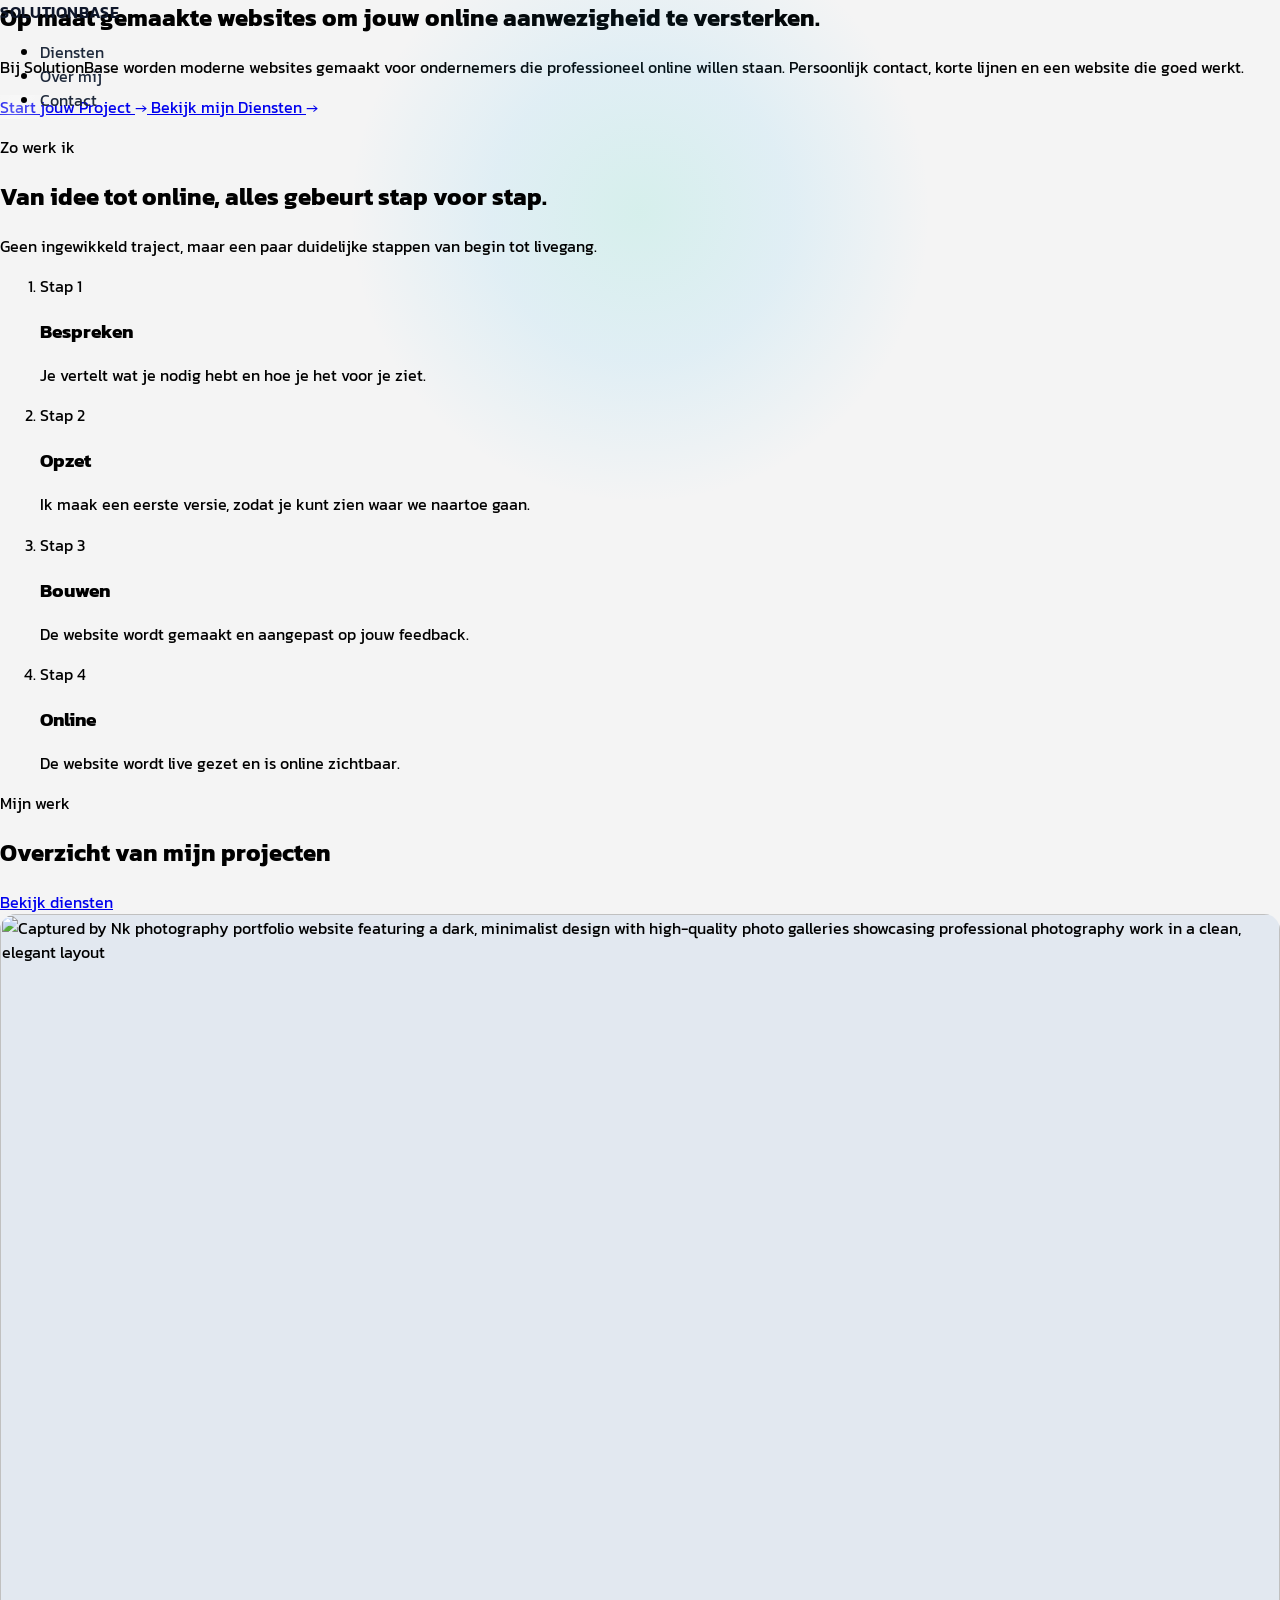
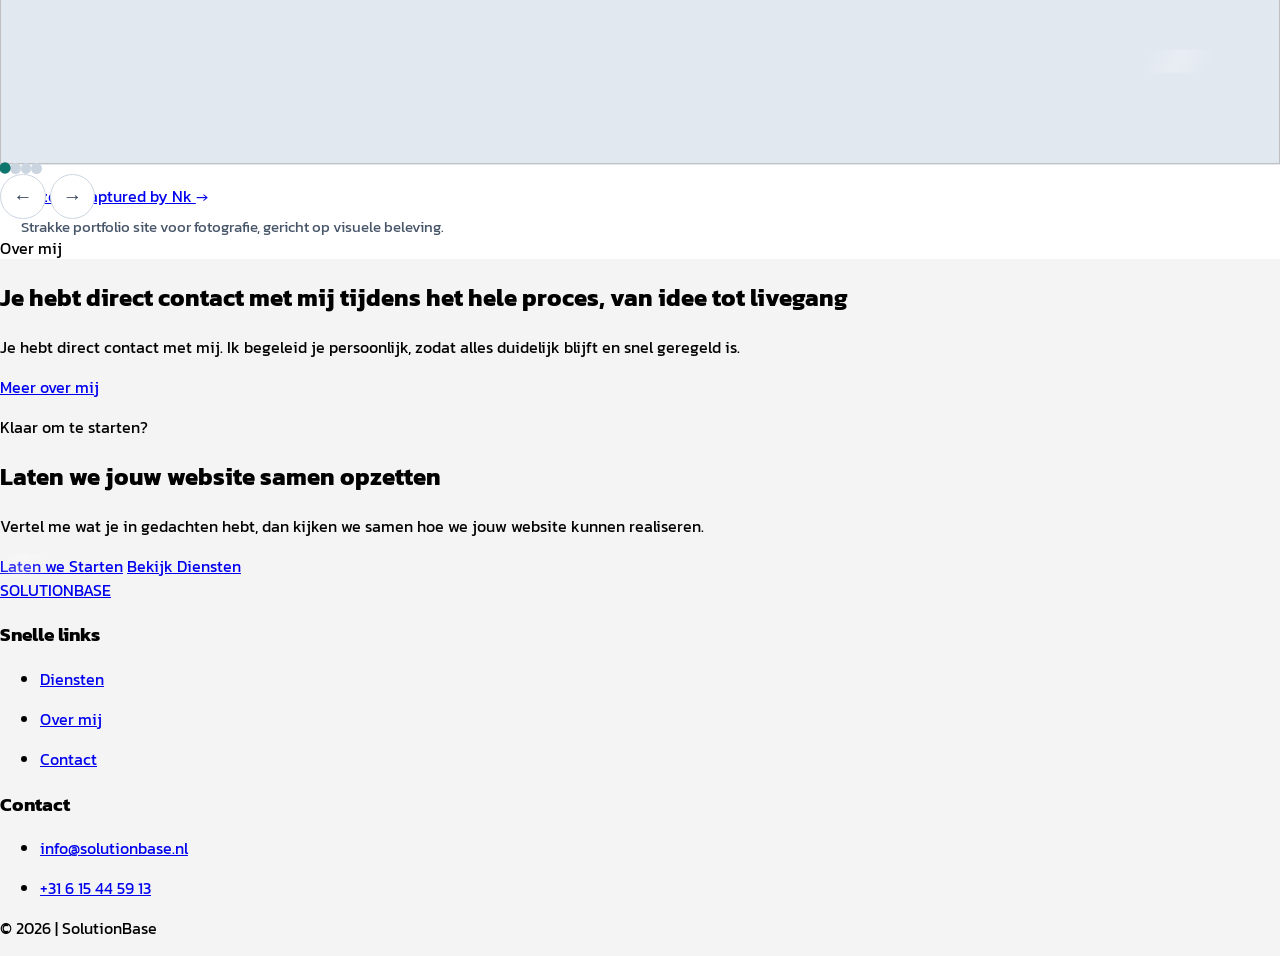
==== index.html @ 9d943979 "first commit" ====
<head>
    <meta charset="UTF-8" />
    <meta name="viewport" content="width=device-width, initial-scale=1.0" />
    <style>html,body{background:#f4f4f4;}</style>
    <title>Website op maat laten maken | SolutionBase</title>
    <meta name="description" content="Laat een professionele website op maat maken door SolutionBase. Snelle, moderne websites voor bedrijven die online willen groeien."/>
    <link rel="icon" type="image/x-icon" href="../assets/icons/favicon.ico?v=2" />
    <link rel="shortcut icon" href="../assets/icons/favicon.ico?v=2" />
    <link rel="stylesheet" href="/styles/style.css" />
    <script src="/scripts/script.js" defer></script>
    <script src="https://cdn.jsdelivr.net/npm/@tailwindcss/browser@4"></script>
    <link rel="preconnect" href="https://fonts.googleapis.com">
    <link rel="preconnect" href="https://fonts.gstatic.com" crossorigin>
    <link href="https://fonts.googleapis.com/css2?family=Kanit:ital,wght@0,100;0,200;0,300;0,400;0,500;0,600;0,700;0,800;0,900;1,100;1,200;1,300;1,400;1,500;1,600;1,700;1,800;1,900&display=swap" rel="stylesheet">
</head>
<body>
    <header>
        <nav class="navbar flex items-center justify-between p-6">
            <div class="flex justify-between items-center w-full">
                <a href="index.html" class="logo font-['Kanit'] text-4xl">SOLUTIONBASE</a>
                <button id="hamburger-menu" class="hamburger-menu" aria-label="Open menu" aria-expanded="false" aria-controls="nav-menu">
                    <span></span>
                    <span></span>
                    <span></span>
                </button>
                <ul id="nav-menu" class="nav-links flex space-x-8">
                    <li><a href="diensten.html">Diensten</a></li>
                    <li><a href="over-mij.html">Over mij</a></li>
                    <li><a href="contact.html">Contact</a></li>
                </ul>
            </div>
        </nav>
    </header>

    <main class="bg-slate-100 text-slate-800">
        <section data-header-theme="dark" data-hero-glow class="relative overflow-hidden rounded-b-[2.5rem] bg-slate-950 text-slate-100 md:rounded-b-[6rem]">
            <div class="absolute inset-0 bg-[radial-gradient(circle_at_15%_20%,_rgba(45,212,191,0.20),_transparent_40%),radial-gradient(circle_at_85%_12%,_rgba(59,130,246,0.22),_transparent_36%)]"></div>
            <div class="relative mx-auto w-full max-w-6xl px-6 pb-24 pt-24 md:pb-32 md:pt-32">
                <h1 class="mt-20 max-w-4xl text-4xl font-extrabold leading-tight text-white md:text-6xl">
                    Op maat gemaakte websites om jouw online aanwezigheid te versterken.
                </h1>
                <p class="mt-8 max-w-3xl text-base leading-7 text-slate-300 md:text-lg">
                    Bij SolutionBase worden moderne websites gemaakt voor ondernemers die professioneel online willen staan. Persoonlijk contact, korte lijnen en een website die goed werkt.
                </p>
                <div class="mt-8 flex flex-wrap gap-3" data-stagger>
                    <a href="contact.html" class="btn-arrow inline-flex items-center gap-2 rounded-full bg-teal-400 px-6 py-3 text-sm font-semibold text-slate-950 transition hover:bg-teal-300">
                        Start jouw Project <span class="btn-arr" aria-hidden="true">→</span>
                    </a>
                    <a href="diensten.html" class="btn-arrow inline-flex items-center gap-2 rounded-full border border-slate-600 px-6 py-3 text-sm font-semibold text-slate-100 transition hover:border-slate-300 hover:text-white">
                        Bekijk mijn Diensten <span class="btn-arr" aria-hidden="true">→</span>
                    </a>
                </div>
            </div>
        </section>

        <section data-header-theme="light" class="bg-[linear-gradient(180deg,_#f8fafc_0%,_#f1f5f9_100%)] px-4 py-14 md:px-6 md:py-18">
            <div class="reveal-block mx-auto grid w-full max-w-7xl gap-8 rounded-[2.2rem] border border-slate-200/90 bg-white/70 p-7 shadow-[0_16px_42px_rgba(15,23,42,0.08)] md:grid-cols-[0.95fr_1.05fr] md:items-center md:p-10">
                <div>
                    <p class="text-sm font-semibold uppercase tracking-[0.15em] text-sky-700">Zo werk ik</p>
                    <h2 class="mt-3 text-3xl font-extrabold text-slate-900 md:text-5xl">Van idee tot online, alles gebeurt stap voor stap.</h2>
                    <p class="mt-4 max-w-xl text-slate-600">Geen ingewikkeld traject, maar een paar duidelijke stappen van begin tot livegang.</p>
                </div>
                <ol class="grid gap-4 sm:grid-cols-2 cursor-default" data-stagger>
                    <li class="step-card rounded-2xl border border-slate-200 bg-white p-5 shadow-sm"><p class="text-xs font-semibold uppercase tracking-[0.12em] text-slate-500">Stap 1</p><h3 class="mt-2 text-lg font-bold text-slate-900">Bespreken</h3><p class="mt-2 text-sm text-slate-600">Je vertelt wat je nodig hebt en hoe je het voor je ziet.</p></li>
                    <li class="step-card rounded-2xl border border-slate-200 bg-white p-5 shadow-sm"><p class="text-xs font-semibold uppercase tracking-[0.12em] text-slate-500">Stap 2</p><h3 class="mt-2 text-lg font-bold text-slate-900">Opzet</h3><p class="mt-2 text-sm text-slate-600">Ik maak een eerste versie, zodat je kunt zien waar we naartoe gaan.</p></li>
                    <li class="step-card rounded-2xl border border-slate-200 bg-white p-5 shadow-sm"><p class="text-xs font-semibold uppercase tracking-[0.12em] text-slate-500">Stap 3</p><h3 class="mt-2 text-lg font-bold text-slate-900">Bouwen</h3><p class="mt-2 text-sm text-slate-600">De website wordt gemaakt en aangepast op jouw feedback.</p></li>
                    <li class="step-card rounded-2xl border border-slate-200 bg-white p-5 shadow-sm"><p class="text-xs font-semibold uppercase tracking-[0.12em] text-slate-500">Stap 4</p><h3 class="mt-2 text-lg font-bold text-slate-900">Online</h3><p class="mt-2 text-sm text-slate-600">De website wordt live gezet en is online zichtbaar.</p></li>
                </ol>
            </div>
        </section>

        <section data-header-theme="light" class="px-4 py-14 md:px-6 md:py-18">
            <div class="reveal-block mx-auto w-full max-w-7xl rounded-[2.2rem] border border-slate-200/90 bg-white/80 p-7 shadow-[0_16px_42px_rgba(15,23,42,0.08)] md:p-10">
                <div class="flex flex-wrap items-end justify-between gap-4">
                    <div>
                        <p class="text-sm font-semibold uppercase tracking-[0.15em] text-teal-700">Mijn werk</p>
                        <h2 class="mt-3 text-3xl font-extrabold text-slate-900 md:text-5xl">Overzicht van mijn projecten</h2>
                    </div>
                    <a href="diensten.html" class="inline-flex items-center rounded-full border border-slate-300 bg-white px-5 py-2.5 text-sm font-semibold text-slate-700 transition hover:border-slate-500 hover:text-slate-900">Bekijk diensten</a>
                </div>

                <div class="portfolio-slider mt-8" data-slider>
                    <div class="portfolio-window overflow-hidden rounded-[2rem] border border-slate-200 bg-white shadow-[0_16px_45px_rgba(15,23,42,0.10)]">
                        <div class="portfolio-track" data-slider-track>
                            <article class="portfolio-slide">
                                <img src="/assets/images/project1.png" alt="Captured by Nk photography portfolio website featuring a dark, minimalist design with high-quality photo galleries showcasing professional photography work in a clean, elegant layout" class="portfolio-image" />
                                <div class="portfolio-caption">
                                    <a href="https://capturedbynk.com" target="_blank" rel="noopener noreferrer" class="btn-arrow inline-flex items-center gap-2 rounded-full bg-slate-900 px-4 py-2 text-sm font-semibold text-white transition hover:bg-[#282828]">Bezoek Captured by Nk <span class="btn-arr" aria-hidden="true">→</span></a>
                                    <p class="pt-2 pl-1">Strakke portfolio site voor fotografie, gericht op visuele beleving.</p>
                                </div>
                            </article>
                            <article class="portfolio-slide">
                                <img src="/assets/images/project2.png" alt="Food and Joy freelance chef portfolio website displaying a warm, inviting culinary design with elegant typography and high-quality food photography showcasing professional cooking services in a modern, sophisticated layout" class="portfolio-image" />
                                <div class="portfolio-caption">
                                    <a href="https://jerryvandergraaf.nl" target="_blank" rel="noopener noreferrer" class="btn-arrow inline-flex items-center gap-2 rounded-full bg-slate-900 px-4 py-2 text-sm font-semibold text-white transition hover:bg-[#282828]">Bezoek Food and Joy <span class="btn-arr" aria-hidden="true">→</span></a>
                                    <p class="pt-2 pl-1">Moderne portfolio website voor freelance kok Jerry, gericht op culinaire beleving.</p>
                                </div>
                            </article>
                            <article class="portfolio-slide">
                                <img src="/assets/images/project3.png" alt="Mason barbershop portfolio website featuring a warm, inviting design with elegant typography and high-quality imagery showcasing professional barbering services in a modern, sophisticated layout" class="portfolio-image" />
                                <div class="portfolio-caption">
                                    <a href="https://masonsbarbershop.nl" target="_blank" rel="noopener noreferrer" class="btn-arrow inline-flex items-center gap-2 rounded-full bg-slate-900 px-4 py-2 text-sm font-semibold text-white transition hover:bg-[#282828]">Bezoek Mason's Barbershop <span class="btn-arr" aria-hidden="true">→</span></a>
                                    <p class="pt-2 pl-1">Moderne portfolio website voor Mason's Barbershop, gericht op professionele kappersdiensten.</p>
                                </div>
                            </article>
                            <article class="portfolio-slide">
                                <div class="portfolio-image-placeholder">Voeg screenshot 4 toe</div>
                                <div class="portfolio-caption">
                                    <h3>Project titel 4</h3>
                                    <p>Vervang deze afbeelding en tekst met jouw echte case.</p>
                                </div>
                            </article>
                        </div>
                    </div>

                    <div class="mt-5 flex items-center justify-between gap-4" data-stagger>
                        <div class="flex gap-2" data-slider-dots></div>
                        <div class="flex gap-2">
                            <button type="button" class="slider-btn slider-btn-arrow" data-slider-prev aria-label="Vorige slide">&#8592;</button>
                            <button type="button" class="slider-btn slider-btn-arrow" data-slider-next aria-label="Volgende slide">&#8594;</button>
                        </div>
                    </div>
                </div>
            </div>
        </section>

        <section data-header-theme="light" class="px-4 pb-8 md:px-6 md:pb-10">
            <div class="reveal-block mx-auto w-full max-w-7xl rounded-[2.2rem] border border-amber-200/80 bg-[linear-gradient(135deg,_#fff7ed_0%,_#ffffff_65%,_#eef2ff_100%)] p-7 shadow-[0_16px_42px_rgba(15,23,42,0.08)] md:p-10">
                <div class="flex flex-wrap items-center justify-between gap-6">
                    <div class="max-w-3xl">
                        <p class="text-sm font-semibold uppercase tracking-[0.15em] text-amber-700">Over mij</p>
                        <h2 class="mt-3 text-3xl font-extrabold text-slate-900 md:text-4xl">Je hebt direct contact met mij tijdens het hele proces, van idee tot livegang</h2>
                        <p class="mt-4 text-slate-600">Je hebt direct contact met mij. Ik begeleid je persoonlijk, zodat alles duidelijk blijft en snel geregeld is.</p>
                    </div>
                    <a href="over-mij.html" class="cta-pill cta-dark inline-flex items-center rounded-full bg-slate-900 px-6 py-3 text-sm font-semibold text-white transition">Meer over mij</a>
                </div>
            </div>
        </section>

        <section data-header-theme="dark" class="px-4 py-14 md:px-6 md:py-18">
            <div class="reveal-block mx-auto w-full max-w-7xl rounded-[2.3rem] border border-slate-700/70 bg-gradient-to-r from-slate-900 via-slate-800 to-teal-900 p-8 shadow-[0_22px_52px_rgba(15,23,42,0.35)] md:p-12" data-sections-glow>
                <div class="grid gap-8 md:grid-cols-[1.35fr_0.65fr] md:items-center">
                    <div>
                        <p class="text-sm font-semibold uppercase tracking-[0.14em] text-teal-200">Klaar om te starten?</p>
                        <h2 class="mt-3 text-3xl font-extrabold text-white md:text-5xl">Laten we jouw website samen opzetten</h2>
                        <p class="mt-4 max-w-2xl text-slate-200">Vertel me wat je in gedachten hebt, dan kijken we samen hoe we jouw website kunnen realiseren.</p>
                    </div>
                    <div class="flex flex-wrap gap-3 md:justify-end">
                        <a href="contact.html" class="cta-pill cta-teal inline-flex items-center rounded-full bg-teal-300 px-6 py-3 text-sm font-semibold text-slate-900 transition">Laten we Starten</a>
                        <a href="diensten.html" class="cta-pill cta-outline-light inline-flex items-center rounded-full border border-slate-300/70 px-6 py-3 text-sm font-semibold text-white transition">Bekijk Diensten</a>
                    </div>
                </div>
            </div>
        </section>
    </main>

    <footer data-header-theme="light" class="relative mt-4 rounded-t-[2.5rem] bg-[linear-gradient(180deg,_#e2e8f0_0%,_#cbd5e1_100%)] text-slate-700 md:rounded-t-[3.5rem]">
        <div class="mx-auto grid w-full max-w-6xl gap-10 px-6 py-12 md:grid-cols-3">
            <div>
                <a href="index.html" class="font-['Kanit'] text-2xl font-semibold tracking-wide text-slate-900">SOLUTIONBASE</a>
            </div>

            <div>
                <h3 class="text-sm font-semibold uppercase tracking-[0.14em] text-slate-500">Snelle links</h3>
                <ul class="mt-4 space-y-2 text-sm">
                    <li><a href="diensten.html" class="inline-block"><p class="transition hover:text-teal-700">Diensten</p></a></li>
                    <li><a href="over-mij.html" class="inline-block"><p class="transition hover:text-teal-700">Over mij</p></a></li>
                    <li><a href="contact.html" class="inline-block"><p class="transition hover:text-teal-700">Contact</p></a></li>
                </ul>
            </div>

            <div>
                <h3 class="text-sm font-semibold uppercase tracking-[0.14em] text-slate-500">Contact</h3>
                <ul class="mt-4 space-y-2 text-sm text-slate-600">
                    <li><a href="mailto:info@solutionbase.nl" class="inline-block"><p class="transition hover:text-teal-700">info@solutionbase.nl</p></a></li>
                    <li><a href="tel:+31615445913" class="inline-block"><p class="transition hover:text-teal-700">+31 6 15 44 59 13</p></a></li>
                </ul>
            </div>
        </div>

        <div>
            <div class="text-xs text-center text-slate-500 mt-6 pb-8 opacity-50">
                <p>&copy; 2026 | SolutionBase</p>
            </div>
        </div>
    </footer>

</body>
</html>
---- styles/style.css ----
body {
	margin: 0;
	background-color: #f4f4f4;
	font-family: "Kanit", sans-serif;
}

header {
	--header-text: #f8fafc;
	--header-muted: #e2e8f0;
	--header-line: #f8fafc;
	--header-bg-scrolled: rgba(2, 6, 23, 0.62);
	width: 100%;
	position: fixed;
	top: 0;
	left: 0;
	z-index: 30;
	background: transparent;
	backdrop-filter: blur(0);
	transition: background-color 0.25s ease, backdrop-filter 0.25s ease;
}

header.scrolled {
	background: var(--header-bg-scrolled);
	backdrop-filter: blur(10px);
	border-bottom-color: rgba(148, 163, 184, 0.22);
}

header.theme-dark {
	--header-text: #f8fafc;
	--header-muted: #e2e8f0;
	--header-line: #f8fafc;
	--header-bg-scrolled: rgba(2, 6, 23, 0.62);
}

header.theme-light {
	--header-text: #0f172a;
	--header-muted: #1e293b;
	--header-line: #0f172a;
	--header-bg-scrolled: rgba(241, 245, 249, 0.82);
}

[data-hero-glow] {
	--hero-glow-x: 50%;
	--hero-glow-y: 28%;
	isolation: isolate;
}

[data-hero-glow]::after {
	content: "";
	position: absolute;
	inset: -10%;
	background: radial-gradient(440px circle at var(--hero-glow-x) var(--hero-glow-y), rgba(45, 212, 191, 0.20), rgba(56, 189, 248, 0.14) 34%, transparent 66%);
	opacity: 0.75;
	pointer-events: none;
	transition: opacity 0.28s ease;
	z-index: 0;
}

[data-sections-glow] {
	--sections-glow-x: 50%;
	--sections-glow-y: 50%;
	--sections-glow-opacity: 0;
	position: relative;
	isolation: isolate;
	overflow: hidden;
}

[data-sections-glow]::after {
	content: "";
	position: absolute;
	inset: 0;
	background: radial-gradient(320px circle at var(--sections-glow-x) var(--sections-glow-y), rgba(13, 148, 136, 0.20), rgba(34, 197, 94, 0.10) 50%, transparent 80%);
	opacity: var(--sections-glow-opacity);
	pointer-events: none;
	transition: opacity 0.28s ease;
	z-index: 0;
}

.navbar {
	margin: 0 auto;
	position: relative;
}

.logo {
	text-decoration: none;
	color: var(--header-text);
	font-weight: 600;
	letter-spacing: 0.04em;
	transition: color 0.25s ease;
}

.nav-links a {
	position: relative;
	text-decoration: none;
	color: var(--header-muted);
	transition: color 0.25s ease;
}

@media (min-width: 769px) and (hover: hover) and (pointer: fine) {
	.nav-links a::after {
		content: "";
		position: absolute;
		left: 0;
		bottom: -6px;
		width: 100%;
		height: 2px;
		background-color: currentColor;
		transform: scaleX(0);
		transform-origin: left;
		transition: transform 0.3s ease;
	}

	.nav-links a:hover::after,
	.nav-links a:focus-visible::after {
		transform: scaleX(1);
	}
}


.hamburger-menu {
	display: none;
	border: 0;
	background: transparent;
	padding: 0;
	cursor: pointer;
	gap: 0.35rem;
	flex-direction: column;
	align-items: center;
	justify-content: center;
}

.hamburger-menu span {
	width: 24px;
	height: 2px;
	background: var(--header-line);
	transition: transform 0.2s ease, opacity 0.2s ease;
}

.portfolio-track {
	display: flex;
	width: 100%;
	transition: transform 0.62s cubic-bezier(0.22, 1, 0.36, 1);
	will-change: transform;
}

.portfolio-slide {
	min-width: 100%;
	flex: 0 0 100%;
	display: block;
	opacity: 0.72;
	transform: scale(0.985);
	transition: opacity 0.45s ease, transform 0.62s cubic-bezier(0.22, 1, 0.36, 1);
}

.portfolio-slide.is-active {
	opacity: 1;
	transform: scale(1);
}

.portfolio-image {
	display: block;
	width: 100%;
	height: auto;
	aspect-ratio: 16 / 9;
	object-fit: cover;
	object-position: center top;
	background: #e2e8f0;
	border-radius: 1rem 1rem 0 0;
	transition: transform 0.8s cubic-bezier(0.22, 1, 0.36, 1), filter 0.45s ease;
}

.portfolio-image-placeholder {
	display: flex;
	align-items: center;
	justify-content: center;
	width: 100%;
	aspect-ratio: 16 / 9;
	background: repeating-linear-gradient(
		45deg,
		#e2e8f0,
		#e2e8f0 18px,
		#f1f5f9 18px,
		#f1f5f9 36px
	);
	color: #475569;
	font-size: 0.95rem;
	font-weight: 500;
	text-align: center;
	padding: 1rem;
	border-radius: 1rem 1rem 0 0;
	transition: transform 0.8s cubic-bezier(0.22, 1, 0.36, 1), filter 0.45s ease;
}

.portfolio-slide:not(.is-active) .portfolio-image,
.portfolio-slide:not(.is-active) .portfolio-image-placeholder {
	transform: scale(1.01);
	filter: saturate(0.94);
}

.portfolio-caption {
	padding: 1rem 1.15rem 1.15rem;
	border-top: 1px solid #e2e8f0;
	background: #ffffff;
}

.portfolio-caption h3 {
	margin: 0;
	font-size: 1.1rem;
	line-height: 1.35;
	font-weight: 700;
	color: #0f172a;
}

.portfolio-caption p {
	margin: 0.45rem 0 0;
	font-size: 0.95rem;
	line-height: 1.55;
	color: #475569;
}

.slider-btn {
	border: 1px solid #cbd5e1;
	background: #ffffff;
	color: #334155;
	border-radius: 9999px;
	padding: 0.5rem 0.9rem;
	font-size: 0.8rem;
	font-weight: 600;
	cursor: pointer;
	transition: border-color 0.2s ease, color 0.2s ease, background-color 0.2s ease;
}

.slider-btn-arrow {
	width: 2.85rem;
	height: 2.85rem;
	padding: 0;
	display: inline-flex;
	align-items: center;
	justify-content: center;
	font-size: 1.2rem;
	line-height: 1;
	transition: border-color 0.2s ease, color 0.2s ease, background-color 0.2s ease, transform 0.22s ease;
}

.slider-btn:focus-visible {
	border-color: #64748b;
	color: #0f172a;
	background: #f8fafc;
}

@media (min-width: 1024px) and (hover: hover) and (pointer: fine) {
	.slider-btn:hover {
		border-color: #64748b;
		color: #0f172a;
		background: #f8fafc;
	}

	.slider-btn-arrow:hover {
		transform: translateY(-2px) scale(1.04);
	}
}

.slider-dot {
	width: 0.65rem;
	height: 0.65rem;
	border-radius: 9999px;
	border: 0;
	background: #cbd5e1;
	padding: 0;
	cursor: pointer;
	transition: transform 0.2s ease, background-color 0.2s ease;
}

.slider-dot.is-active {
	background: #0f766e;
	transform: scale(1.15);
	animation: sliderDotPulse 1.8s ease-in-out infinite;
}

.btn-arrow {
	position: relative;
	overflow: hidden;
	transition: transform 0.22s ease, box-shadow 0.22s ease;
}

.cta-pill {
	position: relative;
	overflow: hidden;
	transition: transform 0.34s cubic-bezier(0.22, 1, 0.36, 1), box-shadow 0.34s cubic-bezier(0.22, 1, 0.36, 1), background-color 0.26s ease, border-color 0.26s ease, color 0.26s ease;
	will-change: transform;
}

.cta-pill::after {
	content: "";
	position: absolute;
	inset: 0;
	background: linear-gradient(115deg, transparent 24%, rgba(255, 255, 255, 0.26) 48%, transparent 74%);
	transform: translateX(-140%);
	transition: transform 0.72s ease;
	pointer-events: none;
}

.cta-dark:hover,
.cta-dark:focus-visible {
	background-color: #1e293b;
	box-shadow: 0 12px 30px rgba(15, 23, 42, 0.24);
}

.cta-teal:hover,
.cta-teal:focus-visible {
	background-color: #7dd3fc;
	box-shadow: 0 12px 28px rgba(13, 148, 136, 0.34);
}

.cta-outline-light:hover,
.cta-outline-light:focus-visible {
	border-color: rgba(255, 255, 255, 1);
	background-color: rgba(255, 255, 255, 0.08);
	box-shadow: 0 12px 30px rgba(15, 23, 42, 0.3);
}

.cta-pill:focus-visible {
	outline: 2px solid rgba(255, 255, 255, 0.65);
	outline-offset: 2px;
}

.btn-arrow::before {
	content: "";
	position: absolute;
	inset: 0;
	background: linear-gradient(115deg, transparent 28%, rgba(255, 255, 255, 0.34) 50%, transparent 72%);
	transform: translateX(-130%);
	transition: transform 0.62s ease;
	pointer-events: none;
}

@media (min-width: 1024px) and (hover: hover) and (pointer: fine) {
	.btn-arrow:hover {
		transform: translateY(-2px);
		box-shadow: 0 10px 24px rgba(15, 23, 42, 0.18);
	}

	.btn-arrow:hover::before,
	.btn-arrow:focus-visible::before {
		transform: translateX(130%);
	}

	.cta-pill:hover,
	.cta-pill:focus-visible {
		transform: translateY(-2px) scale(1.01);
	}

	.cta-pill:hover::after,
	.cta-pill:focus-visible::after {
		transform: translateX(140%);
	}
}

@keyframes sliderDotPulse {
	0%,
	100% {
		box-shadow: 0 0 0 0 rgba(15, 118, 110, 0.28);
	}
	50% {
		box-shadow: 0 0 0 7px rgba(15, 118, 110, 0);
	}
}

/* Main content blocks reveal from down to up when scrolled into view */
body.reveal-ready .reveal-block {
	opacity: 0;
	transform: translateY(42px);
	transition: opacity 0.7s ease, transform 0.7s ease;
	will-change: opacity, transform;
}

body.reveal-ready .reveal-block [data-stagger] > * {
	opacity: 0;
	transform: translateY(18px);
	transition: opacity 0.54s ease, transform 0.54s cubic-bezier(0.22, 1, 0.36, 1);
	transition-delay: calc(var(--stagger-index, 0) * 85ms);
}

body.reveal-ready .reveal-block.is-visible {
	opacity: 1;
	transform: translateY(0);
}

body.reveal-ready .reveal-block.is-visible [data-stagger] > * {
	opacity: 1;
	transform: translateY(0);
}

@media (prefers-reduced-motion: reduce) {
	body {
		transition: none;
		transform: none;
	}

	body.reveal-ready .reveal-block {
		opacity: 1;
		transform: none;
		transition: none;
	}

	body.reveal-ready .reveal-block [data-stagger] > * {
		opacity: 1;
		transform: none;
		transition: none;
	}

	.slider-dot.is-active {
		animation: none;
	}
}

@media (max-width: 768px) {
	[data-hero-glow]::after {
		opacity: 0.45;
	}
}

@media (min-width: 980px) {
	.portfolio-caption {
		padding: 1.2rem 1.3rem 1.3rem;
	}

	.portfolio-caption h3 {
		font-size: 1.2rem;
	}
}

.hamburger-menu.is-open span:nth-child(1) {
	transform: translateY(7px) rotate(45deg);
}

.hamburger-menu.is-open span:nth-child(2) {
	opacity: 0;
}

.hamburger-menu.is-open span:nth-child(3) {
	transform: translateY(-7px) rotate(-45deg);
}

footer ul a {
	display: inline;
	width: fit-content;
}

/* --- hero CTA buttons: arrow (lg+ only) --- */
.btn-arr {
	display: none;
}

@media (min-width: 1024px) {
	.btn-arr {
		display: inline-block;
		transition: transform 0.22s ease;
	}
}

@media (min-width: 1024px) and (hover: hover) and (pointer: fine) {
	.btn-arrow:hover .btn-arr {
		transform: translateX(5px);
	}
}

/* --- Zo werk ik step cards: dark hover (lg+ only) --- */
@media (min-width: 1024px) and (hover: hover) and (pointer: fine) {
	.step-card {
		transition: transform 0.38s cubic-bezier(0.22, 1, 0.36, 1), background-color 0.34s ease, border-color 0.34s ease, box-shadow 0.36s ease;
		will-change: transform;
	}

	.step-card:hover {
		background-color: #0f172a;
		border-color: #334155;
		box-shadow: 0 14px 30px rgba(15, 23, 42, 0.24);
		transform: translateY(-4px);
	}

	.step-card > p,
	.step-card > h3 {
		transition: color 0.34s ease;
	}

	.step-card > p:last-child {
		transition: color 0.34s ease;
	}

	.step-card:hover > p:first-child {
		color: #ececec;
	}

	.step-card:hover > h3 {
		color: #f1f5f9;
	}

	.step-card:hover > p:last-child {
		color: #d6d6d6;
	}
}

@media (max-width: 768px) {
	.logo {
		font-size: 1.75rem;
	}

	.hamburger-menu {
		display: inline-flex;
	}

	.nav-links {
		position: absolute;
		left: 1.5rem;
		right: 1.5rem;
		top: calc(100% + 0.25rem);
		display: none;
		flex-direction: column;
		gap: 0;
		background: #0f172a;
		border: 1px solid #334155;
		border-radius: 0.75rem;
		overflow: hidden;
		box-shadow: 0 20px 44px rgba(2, 6, 23, 0.5);
	}

	.nav-links.is-open {
		display: flex;
	}

	.nav-links li {
		border-bottom: 1px solid #1e293b;
	}

	.nav-links li:last-child {
		border-bottom: none;
	}

	.nav-links a {
		display: block;
		padding: 0.9rem 1rem;
		color: #e2e8f0;
	}
}
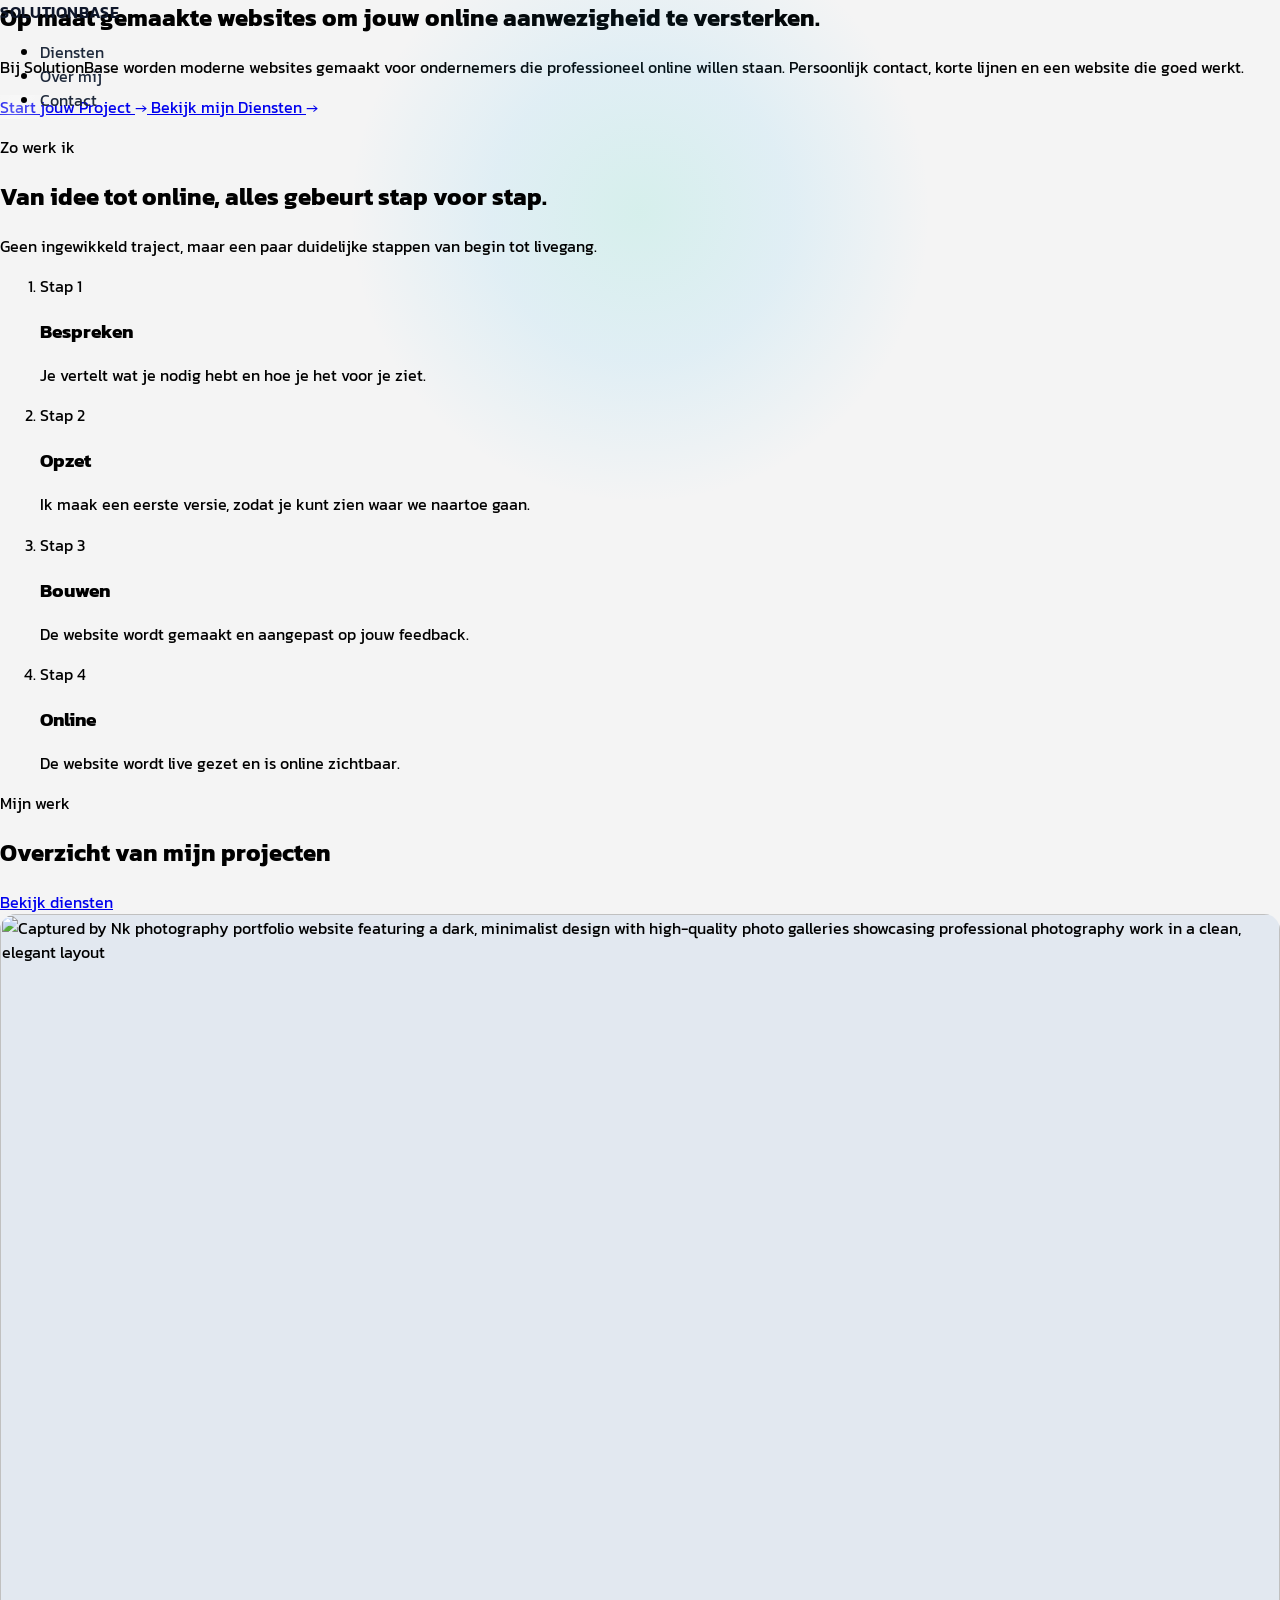
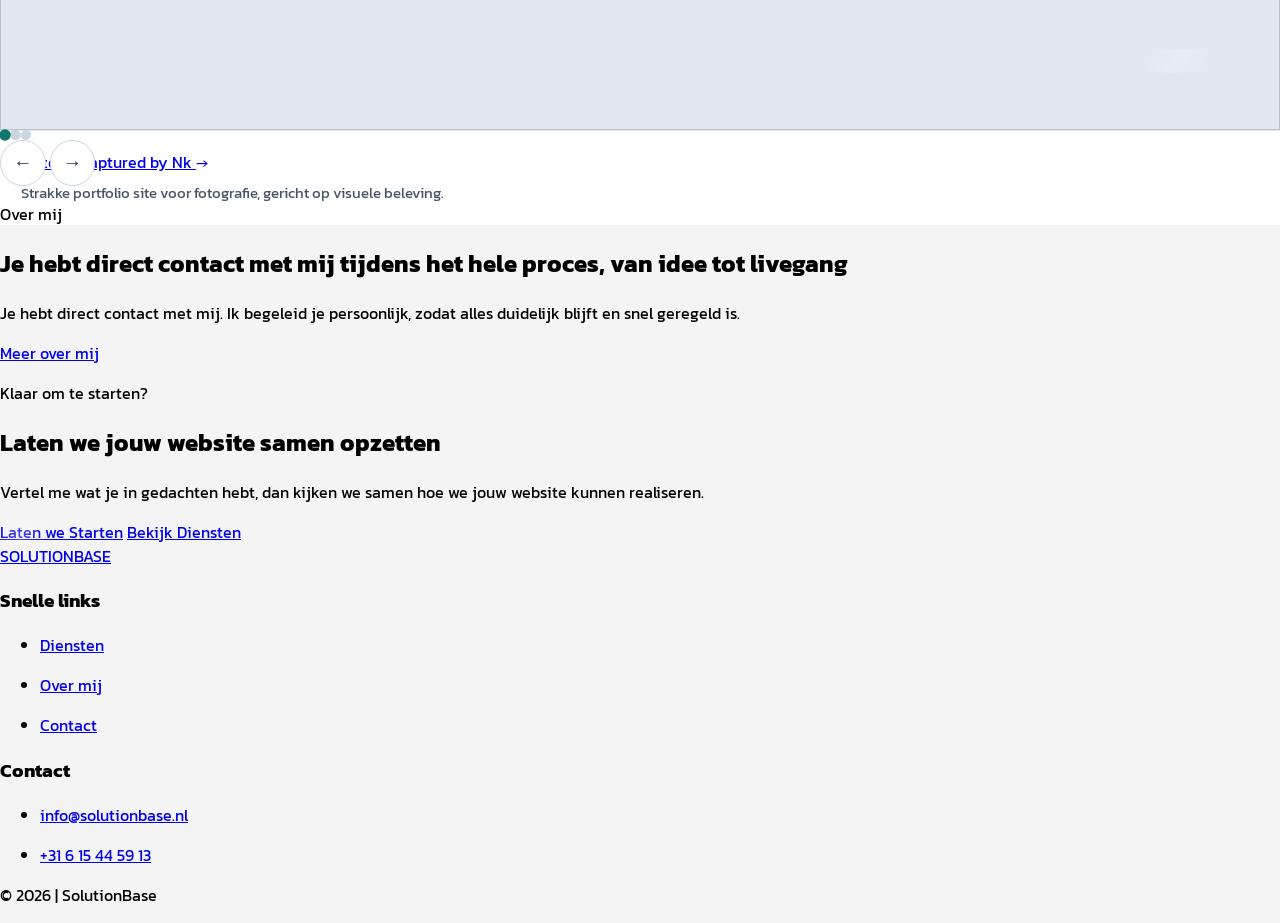
==== commit eb1f1d0b: "New publish" ====
--- a/index.html
+++ b/index.html
@@ -99,15 +99,8 @@
                             <article class="portfolio-slide">
                                 <img src="/assets/images/project3.png" alt="Mason barbershop portfolio website featuring a warm, inviting design with elegant typography and high-quality imagery showcasing professional barbering services in a modern, sophisticated layout" class="portfolio-image" />
                                 <div class="portfolio-caption">
-                                    <a href="https://masonsbarbershop.nl" target="_blank" rel="noopener noreferrer" class="btn-arrow inline-flex items-center gap-2 rounded-full bg-slate-900 px-4 py-2 text-sm font-semibold text-white transition hover:bg-[#282828]">Bezoek Mason's Barbershop <span class="btn-arr" aria-hidden="true">→</span></a>
+                                    <a href="https://mason-sandy.vercel.app/" target="_blank" rel="noopener noreferrer" class="btn-arrow inline-flex items-center gap-2 rounded-full bg-slate-900 px-4 py-2 text-sm font-semibold text-white transition hover:bg-[#282828]">Bezoek Mason's Barbershop <span class="btn-arr" aria-hidden="true">→</span></a>
                                     <p class="pt-2 pl-1">Moderne portfolio website voor Mason's Barbershop, gericht op professionele kappersdiensten.</p>
-                                </div>
-                            </article>
-                            <article class="portfolio-slide">
-                                <div class="portfolio-image-placeholder">Voeg screenshot 4 toe</div>
-                                <div class="portfolio-caption">
-                                    <h3>Project titel 4</h3>
-                                    <p>Vervang deze afbeelding en tekst met jouw echte case.</p>
                                 </div>
                             </article>
                         </div>
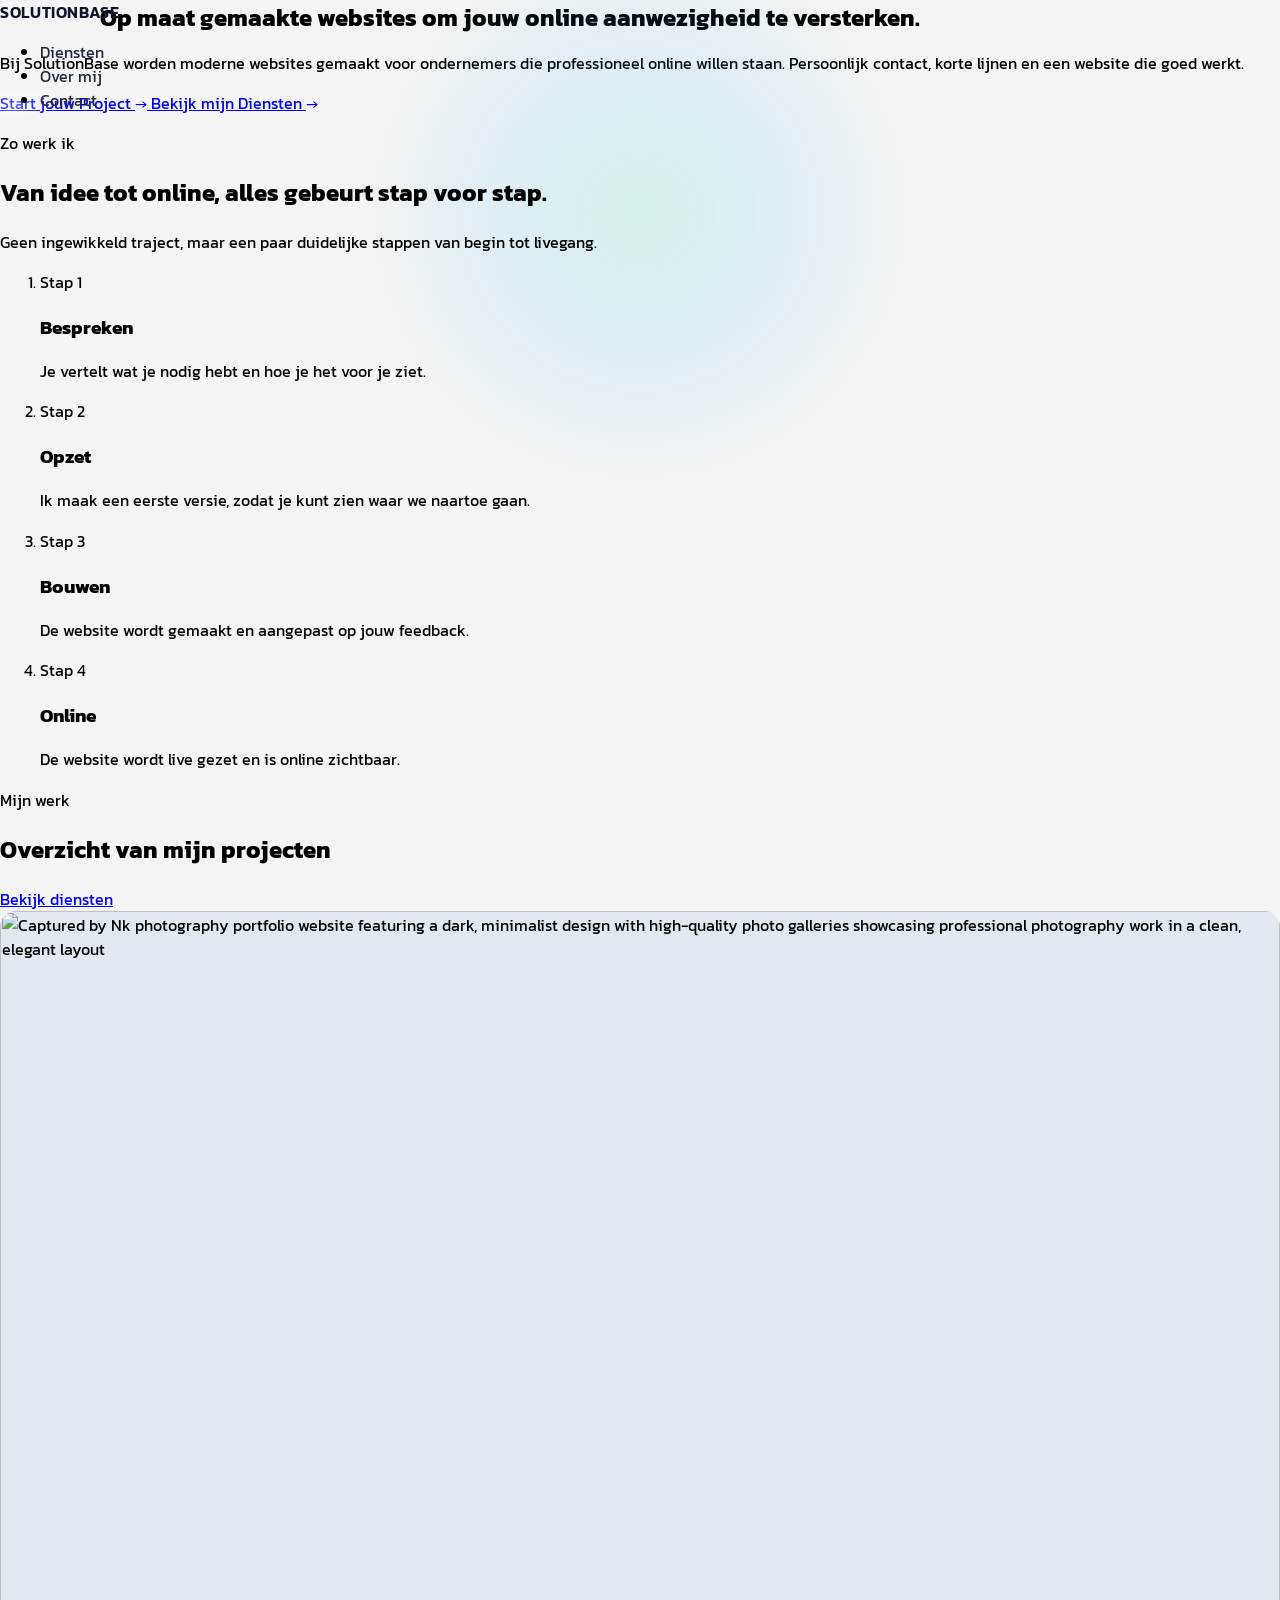
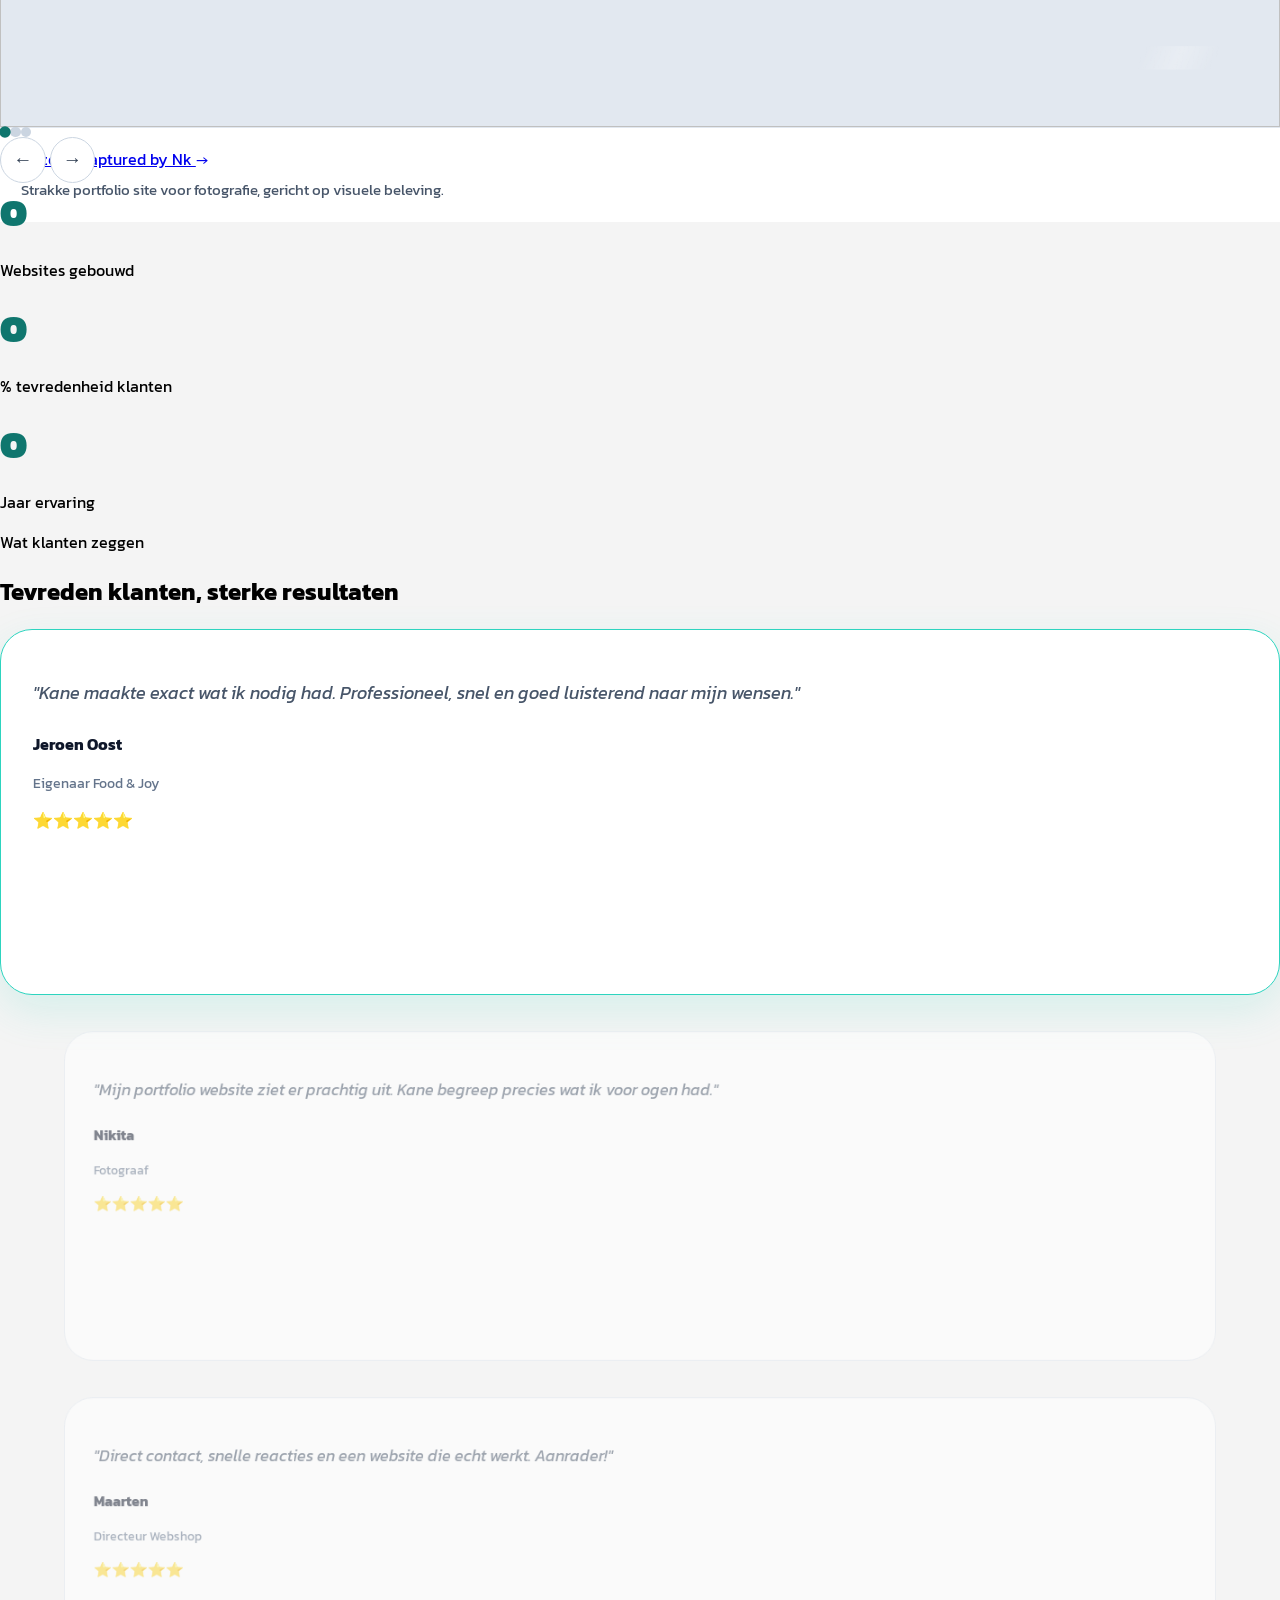
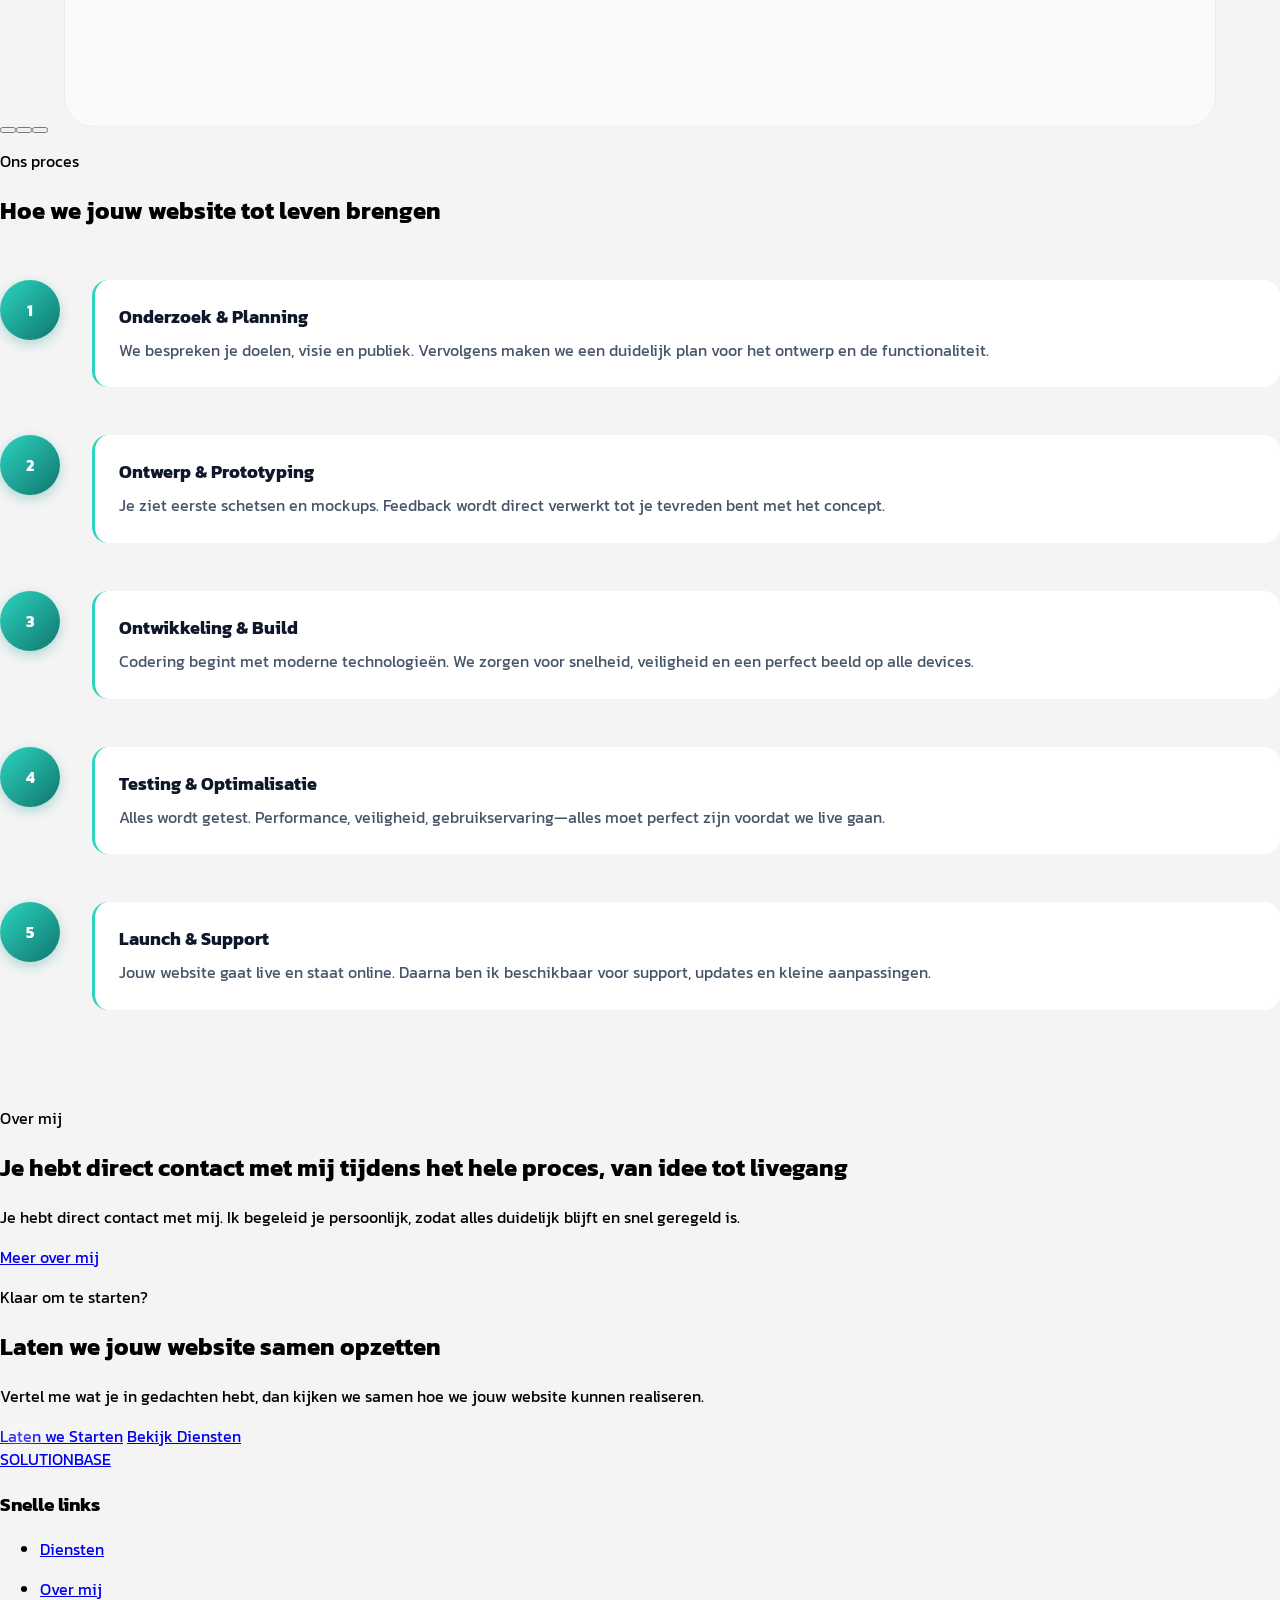
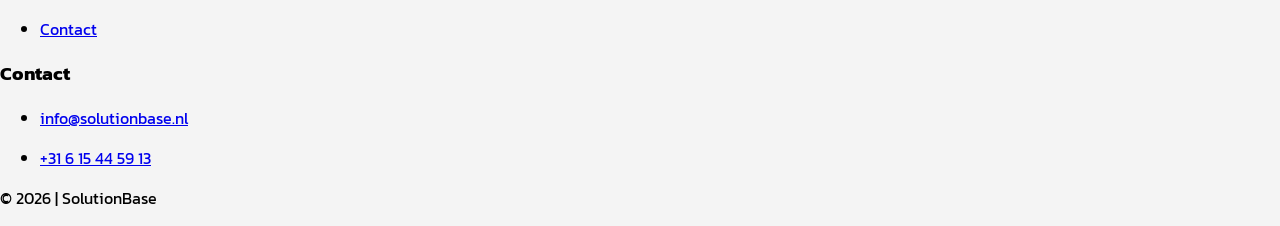
==== commit 37486685: "Add comprehensive feature upgrades: scroll progress bar, magnetic buttons, staggered text reveal, fl" ====
--- a/index.html
+++ b/index.html
@@ -36,17 +36,17 @@
         <section data-header-theme="dark" data-hero-glow class="relative overflow-hidden rounded-b-[2.5rem] bg-slate-950 text-slate-100 md:rounded-b-[6rem]">
             <div class="absolute inset-0 bg-[radial-gradient(circle_at_15%_20%,_rgba(45,212,191,0.20),_transparent_40%),radial-gradient(circle_at_85%_12%,_rgba(59,130,246,0.22),_transparent_36%)]"></div>
             <div class="relative mx-auto w-full max-w-6xl px-6 pb-24 pt-24 md:pb-32 md:pt-32">
-                <h1 class="mt-20 max-w-4xl text-4xl font-extrabold leading-tight text-white md:text-6xl">
+                <h1 class="hero-text-reveal mt-20 max-w-4xl text-4xl font-extrabold leading-tight text-white md:text-6xl">
                     Op maat gemaakte websites om jouw online aanwezigheid te versterken.
                 </h1>
                 <p class="mt-8 max-w-3xl text-base leading-7 text-slate-300 md:text-lg">
                     Bij SolutionBase worden moderne websites gemaakt voor ondernemers die professioneel online willen staan. Persoonlijk contact, korte lijnen en een website die goed werkt.
                 </p>
                 <div class="mt-8 flex flex-wrap gap-3" data-stagger>
-                    <a href="contact.html" class="btn-arrow inline-flex items-center gap-2 rounded-full bg-teal-400 px-6 py-3 text-sm font-semibold text-slate-950 transition hover:bg-teal-300">
+                    <a href="contact.html" class="btn-arrow magnetic-btn inline-flex items-center gap-2 rounded-full bg-teal-400 px-6 py-3 text-sm font-semibold text-slate-950 transition hover:bg-teal-300">
                         Start jouw Project <span class="btn-arr" aria-hidden="true">→</span>
                     </a>
-                    <a href="diensten.html" class="btn-arrow inline-flex items-center gap-2 rounded-full border border-slate-600 px-6 py-3 text-sm font-semibold text-slate-100 transition hover:border-slate-300 hover:text-white">
+                    <a href="diensten.html" class="btn-arrow magnetic-btn inline-flex items-center gap-2 rounded-full border border-slate-600 px-6 py-3 text-sm font-semibold text-slate-100 transition hover:border-slate-300 hover:text-white">
                         Bekijk mijn Diensten <span class="btn-arr" aria-hidden="true">→</span>
                     </a>
                 </div>
@@ -117,6 +117,114 @@
             </div>
         </section>
 
+        <!-- STATS SECTION WITH COUNTERS -->
+        <section data-header-theme="light" class="px-4 py-14 md:px-6 md:py-18">
+            <div class="reveal-block mx-auto w-full max-w-7xl">
+                <div class="grid gap-8 md:grid-cols-3">
+                    <div class="rounded-[2rem] border border-slate-200/90 bg-white/80 p-8 text-center shadow-[0_8px_24px_rgba(15,23,42,0.08)]">
+                        <div class="counter text-4xl md:text-5xl" data-countTo="50">0</div>
+                        <p class="mt-3 text-slate-600">Websites gebouwd</p>
+                    </div>
+                    <div class="rounded-[2rem] border border-slate-200/90 bg-white/80 p-8 text-center shadow-[0_8px_24px_rgba(15,23,42,0.08)]">
+                        <div class="counter text-4xl md:text-5xl" data-countTo="95">0</div>
+                        <p class="mt-3 text-slate-600">% tevredenheid klanten</p>
+                    </div>
+                    <div class="rounded-[2rem] border border-slate-200/90 bg-white/80 p-8 text-center shadow-[0_8px_24px_rgba(15,23,42,0.08)]">
+                        <div class="counter text-4xl md:text-5xl" data-countTo="8">0</div>
+                        <p class="mt-3 text-slate-600">Jaar ervaring</p>
+                    </div>
+                </div>
+            </div>
+        </section>
+
+        <!-- TESTIMONIALS SECTION -->
+        <section data-header-theme="light" class="bg-[linear-gradient(180deg,_#f1f5f9_0%,_#ffffff_50%,_#f8fafc_100%)] px-4 py-14 md:px-6 md:py-18">
+            <div class="reveal-block mx-auto w-full max-w-7xl">
+                <div class="mb-12 text-center">
+                    <p class="text-sm font-semibold uppercase tracking-[0.15em] text-teal-700">Wat klanten zeggen</p>
+                    <h2 class="mt-3 text-3xl font-extrabold text-slate-900 md:text-5xl">Tevreden klanten, sterke resultaten</h2>
+                </div>
+
+                <div data-testimonial-slider class="relative">
+                    <div class="grid gap-8 md:grid-cols-3">
+                        <div class="testimonial-card">
+                            <div>
+                                <p class="testimonial-text">"Kane maakte exact wat ik nodig had. Professioneel, snel en goed luisterend naar mijn wensen."</p>
+                                <p class="testimonial-author">Jeroen Oost</p>
+                                <p class="testimonial-role">Eigenaar Food & Joy</p>
+                                <p class="testimonial-rating">⭐⭐⭐⭐⭐</p>
+                            </div>
+                        </div>
+                        <div class="testimonial-card">
+                            <div>
+                                <p class="testimonial-text">"Mijn portfolio website ziet er prachtig uit. Kane begreep precies wat ik voor ogen had."</p>
+                                <p class="testimonial-author">Nikita</p>
+                                <p class="testimonial-role">Fotograaf</p>
+                                <p class="testimonial-rating">⭐⭐⭐⭐⭐</p>
+                            </div>
+                        </div>
+                        <div class="testimonial-card">
+                            <div>
+                                <p class="testimonial-text">"Direct contact, snelle reacties en een website die echt werkt. Aanrader!"</p>
+                                <p class="testimonial-author">Maarten</p>
+                                <p class="testimonial-role">Directeur Webshop</p>
+                                <p class="testimonial-rating">⭐⭐⭐⭐⭐</p>
+                            </div>
+                        </div>
+                    </div>
+                    <div class="mt-8 flex justify-center gap-2" data-testimonial-dots></div>
+                </div>
+            </div>
+        </section>
+
+        <!-- CASE STUDY TIMELINE -->
+        <section data-header-theme="light" class="px-4 py-14 md:px-6 md:py-18">
+            <div class="reveal-block mx-auto w-full max-w-4xl">
+                <div class="mb-12 text-center">
+                    <p class="text-sm font-semibold uppercase tracking-[0.15em] text-teal-700">Ons proces</p>
+                    <h2 class="mt-3 text-3xl font-extrabold text-slate-900 md:text-4xl">Hoe we jouw website tot leven brengen</h2>
+                </div>
+
+                <div class="timeline">
+                    <div class="timeline-item">
+                        <div class="timeline-marker">1</div>
+                        <div class="timeline-content">
+                            <h4>Onderzoek & Planning</h4>
+                            <p>We bespreken je doelen, visie en publiek. Vervolgens maken we een duidelijk plan voor het ontwerp en de functionaliteit.</p>
+                        </div>
+                    </div>
+                    <div class="timeline-item">
+                        <div class="timeline-marker">2</div>
+                        <div class="timeline-content">
+                            <h4>Ontwerp & Prototyping</h4>
+                            <p>Je ziet eerste schetsen en mockups. Feedback wordt direct verwerkt tot je tevreden bent met het concept.</p>
+                        </div>
+                    </div>
+                    <div class="timeline-item">
+                        <div class="timeline-marker">3</div>
+                        <div class="timeline-content">
+                            <h4>Ontwikkeling & Build</h4>
+                            <p>Codering begint met moderne technologieën. We zorgen voor snelheid, veiligheid en een perfect beeld op alle devices.</p>
+                        </div>
+                    </div>
+                    <div class="timeline-item">
+                        <div class="timeline-marker">4</div>
+                        <div class="timeline-content">
+                            <h4>Testing & Optimalisatie</h4>
+                            <p>Alles wordt getest. Performance, veiligheid, gebruikservaring—alles moet perfect zijn voordat we live gaan.</p>
+                        </div>
+                    </div>
+                    <div class="timeline-item">
+                        <div class="timeline-marker">5</div>
+                        <div class="timeline-content">
+                            <h4>Launch & Support</h4>
+                            <p>Jouw website gaat live en staat online. Daarna ben ik beschikbaar voor support, updates en kleine aanpassingen.</p>
+                        </div>
+                    </div>
+                </div>
+            </div>
+        </section>
+
         <section data-header-theme="light" class="px-4 pb-8 md:px-6 md:pb-10">
             <div class="reveal-block mx-auto w-full max-w-7xl rounded-[2.2rem] border border-amber-200/80 bg-[linear-gradient(135deg,_#fff7ed_0%,_#ffffff_65%,_#eef2ff_100%)] p-7 shadow-[0_16px_42px_rgba(15,23,42,0.08)] md:p-10">
                 <div class="flex flex-wrap items-center justify-between gap-6">
--- a/styles/style.css
+++ b/styles/style.css
@@ -2,6 +2,18 @@
 	margin: 0;
 	background-color: #f4f4f4;
 	font-family: "Kanit", sans-serif;
+}
+
+body::before {
+	content: "";
+	position: fixed;
+	inset: 0;
+	background: rgba(15, 23, 42, 0.18);
+	backdrop-filter: blur(0);
+	opacity: 0;
+	pointer-events: none;
+	transition: opacity 0.34s ease, backdrop-filter 0.34s ease;
+	z-index: 20;
 }
 
 header {
@@ -397,6 +409,15 @@
 		transform: none;
 	}
 
+	body::before,
+	main,
+	footer,
+	.nav-links,
+	.nav-links li,
+	.nav-links a {
+		transition: none;
+	}
+
 	body.reveal-ready .reveal-block {
 		opacity: 1;
 		transform: none;
@@ -506,6 +527,28 @@
 		font-size: 1.75rem;
 	}
 
+	body.menu-open {
+		overflow: hidden;
+	}
+
+	body.menu-open::before {
+		opacity: 1;
+		backdrop-filter: blur(8px);
+	}
+
+	body.menu-open main,
+	body.menu-open footer {
+		filter: blur(10px);
+		transform: scale(1.01);
+		pointer-events: none;
+		user-select: none;
+	}
+
+	main,
+	footer {
+		transition: filter 0.34s ease, transform 0.34s ease;
+	}
+
 	.hamburger-menu {
 		display: inline-flex;
 	}
@@ -515,7 +558,7 @@
 		left: 1.5rem;
 		right: 1.5rem;
 		top: calc(100% + 0.25rem);
-		display: none;
+		display: flex;
 		flex-direction: column;
 		gap: 0;
 		background: #0f172a;
@@ -523,14 +566,44 @@
 		border-radius: 0.75rem;
 		overflow: hidden;
 		box-shadow: 0 20px 44px rgba(2, 6, 23, 0.5);
+		opacity: 0;
+		visibility: hidden;
+		pointer-events: none;
+		transform: translateY(-14px) scale(0.98);
+		transform-origin: top center;
+		transition: opacity 0.28s ease, transform 0.34s cubic-bezier(0.22, 1, 0.36, 1), visibility 0s linear 0.34s;
 	}
 
 	.nav-links.is-open {
-		display: flex;
+		opacity: 1;
+		visibility: visible;
+		pointer-events: auto;
+		transform: translateY(0) scale(1);
+		transition: opacity 0.22s ease, transform 0.34s cubic-bezier(0.22, 1, 0.36, 1), visibility 0s linear 0s;
 	}
 
 	.nav-links li {
 		border-bottom: 1px solid #1e293b;
+		opacity: 0;
+		transform: translateY(-8px);
+		transition: opacity 0.22s ease, transform 0.28s ease;
+	}
+
+	.nav-links.is-open li {
+		opacity: 1;
+		transform: translateY(0);
+	}
+
+	.nav-links.is-open li:nth-child(1) {
+		transition-delay: 40ms;
+	}
+
+	.nav-links.is-open li:nth-child(2) {
+		transition-delay: 90ms;
+	}
+
+	.nav-links.is-open li:nth-child(3) {
+		transition-delay: 140ms;
 	}
 
 	.nav-links li:last-child {
@@ -543,3 +616,379 @@
 		color: #e2e8f0;
 	}
 }
+
+/* ===== SCROLL PROGRESS BAR ===== */
+.scroll-progress-bar {
+	position: fixed;
+	top: 0;
+	left: 0;
+	height: 3px;
+	background: linear-gradient(90deg, #2dd4bf, #38bdf8, #2dd4bf);
+	width: 0%;
+	z-index: 999;
+	transition: width 0.1s ease;
+}
+
+/* ===== MAGNETIC BUTTONS ===== */
+.magnetic-btn {
+	position: relative;
+	overflow: hidden;
+}
+
+@media (min-width: 1024px) and (hover: hover) and (pointer: fine) {
+	.magnetic-btn {
+		transition: transform 0.2s ease;
+	}
+}
+
+/* ===== STAGGERED TEXT REVEAL ===== */
+.hero-text-reveal {
+	display: inline;
+	overflow: hidden;
+}
+
+.hero-text-reveal span {
+	display: inline-block;
+	opacity: 0;
+	transform: translateY(20px);
+	animation: textReveal 0.6s ease forwards;
+}
+
+@keyframes textReveal {
+	to {
+		opacity: 1;
+		transform: translateY(0);
+	}
+}
+
+/* ===== FLOATING ELEMENTS ===== */
+.floating {
+	animation: float 6s ease-in-out infinite;
+}
+
+.floating-slow {
+	animation: float 8s ease-in-out infinite;
+}
+
+.floating-slower {
+	animation: float 10s ease-in-out infinite;
+}
+
+@keyframes float {
+	0%, 100% {
+		transform: translateY(0px);
+	}
+	50% {
+		transform: translateY(-20px);
+	}
+}
+
+/* ===== COUNTER ANIMATION ===== */
+.counter {
+	font-size: 2.5rem;
+	font-weight: 900;
+	color: #0f766e;
+	transition: all 0.3s ease;
+}
+
+/* ===== BEFORE/AFTER SLIDER ===== */
+.before-after-container {
+	position: relative;
+	width: 100%;
+	overflow: hidden;
+	border-radius: 2rem;
+}
+
+.before-after-img {
+	display: block;
+	width: 100%;
+	height: auto;
+	max-width: 100%;
+}
+
+.before-after-resize {
+	position: absolute;
+	top: 0;
+	left: 0;
+	width: 50%;
+	height: 100%;
+	overflow: hidden;
+	cursor: ew-resize;
+}
+
+.before-after-resize img {
+	width: 100%;
+	height: 100%;
+	object-fit: cover;
+}
+
+.before-after-handle {
+	position: absolute;
+	top: 50%;
+	left: 50%;
+	transform: translate(-50%, -50%);
+	width: 60px;
+	height: 60px;
+	background: white;
+	border-radius: 50%;
+	box-shadow: 0 4px 16px rgba(15, 23, 42, 0.2);
+	display: flex;
+	align-items: center;
+	justify-content: center;
+	z-index: 10;
+}
+
+.before-after-handle::before,
+.before-after-handle::after {
+	content: "";
+	position: absolute;
+	width: 3px;
+	height: 20px;
+	background: #0f766e;
+}
+
+.before-after-handle::before {
+	left: 12px;
+}
+
+.before-after-handle::after {
+	right: 12px;
+}
+
+/* ===== TESTIMONIAL CAROUSEL ===== */
+.testimonial-card {
+	padding: 2rem;
+	border-radius: 2rem;
+	background: white;
+	border: 1px solid #e2e8f0;
+	min-height: 300px;
+	display: flex;
+	flex-direction: column;
+	justify-content: space-between;
+	opacity: 0.5;
+	transform: scale(0.9) translateY(20px);
+	transition: all 0.4s cubic-bezier(0.22, 1, 0.36, 1);
+}
+
+.testimonial-card.is-active {
+	opacity: 1;
+	transform: scale(1) translateY(0);
+	border-color: #2dd4bf;
+	box-shadow: 0 16px 42px rgba(45, 212, 191, 0.15);
+}
+
+.testimonial-company-logo {
+	height: 40px;
+	width: auto;
+	object-fit: contain;
+	margin-bottom: 1rem;
+}
+
+.testimonial-text {
+	font-size: 1.1rem;
+	line-height: 1.6;
+	color: #475569;
+	font-style: italic;
+	margin-bottom: 1.5rem;
+}
+
+.testimonial-author {
+	font-weight: 700;
+	color: #0f172a;
+}
+
+.testimonial-role {
+	font-size: 0.9rem;
+	color: #64748b;
+}
+
+.testimonial-rating {
+	color: #f59e0b;
+	margin-top: 0.5rem;
+}
+
+/* ===== SKILL FILTER TAGS ===== */
+.skill-filter {
+	display: flex;
+	gap: 1rem;
+	flex-wrap: wrap;
+	margin-bottom: 2rem;
+}
+
+.skill-tag {
+	padding: 0.5rem 1rem;
+	border-radius: 2rem;
+	border: 2px solid #cbd5e1;
+	background: white;
+	cursor: pointer;
+	transition: all 0.3s ease;
+	font-weight: 600;
+	font-size: 0.9rem;
+	color: #475569;
+}
+
+.skill-tag:hover {
+	border-color: #2dd4bf;
+	color: #0f766e;
+}
+
+.skill-tag.is-active {
+	background: #2dd4bf;
+	border-color: #2dd4bf;
+	color: white;
+}
+
+/* ===== SERVICE COMPARISON TABLE ===== */
+.comparison-table {
+	width: 100%;
+	border-collapse: collapse;
+	margin-top: 2rem;
+}
+
+.comparison-table th {
+	background: #f1f5f9;
+	padding: 1rem;
+	text-align: left;
+	font-weight: 700;
+	color: #0f172a;
+	border-bottom: 2px solid #e2e8f0;
+}
+
+.comparison-table td {
+	padding: 1rem;
+	border-bottom: 1px solid #e2e8f0;
+	color: #475569;
+}
+
+.comparison-table tr:hover {
+	background: #f8fafc;
+}
+
+.comparison-check {
+	color: #2dd4bf;
+	font-weight: 700;
+	font-size: 1.2rem;
+}
+
+.comparison-cross {
+	color: #cbd5e1;
+	font-weight: 700;
+	font-size: 1.2rem;
+}
+
+/* ===== PAGE TRANSITION ===== */
+.page-transition {
+	animation: pageSlideIn 0.5s cubic-bezier(0.22, 1, 0.36, 1);
+}
+
+@keyframes pageSlideIn {
+	from {
+		opacity: 0;
+		transform: translateY(20px);
+	}
+	to {
+		opacity: 1;
+		transform: translateY(0);
+	}
+}
+
+/* ===== HOVER LIFT EFFECT ===== */
+.hover-lift {
+	transition: transform 0.3s ease, box-shadow 0.3s ease;
+}
+
+@media (min-width: 1024px) and (hover: hover) and (pointer: fine) {
+	.hover-lift:hover {
+		transform: translateY(-8px);
+		box-shadow: 0 20px 42px rgba(15, 23, 42, 0.15);
+	}
+}
+
+/* ===== ANIMATED GRADIENT BACKGROUND ===== */
+.gradient-animate {
+	background-size: 400% 400%;
+	animation: gradientShift 15s ease infinite;
+}
+
+@keyframes gradientShift {
+	0% {
+		background-position: 0% 50%;
+	}
+	50% {
+		background-position: 100% 50%;
+	}
+	100% {
+		background-position: 0% 50%;
+	}
+}
+
+/* ===== CASE STUDY TIMELINE ===== */
+.timeline {
+	position: relative;
+	padding: 2rem 0;
+}
+
+.timeline-item {
+	display: flex;
+	gap: 2rem;
+	margin-bottom: 3rem;
+	opacity: 0;
+	transform: translateX(-20px);
+	transition: all 0.6s ease;
+}
+
+.timeline-item.is-visible {
+	opacity: 1;
+	transform: translateX(0);
+}
+
+.timeline-marker {
+	position: relative;
+	width: 60px;
+	height: 60px;
+	border-radius: 50%;
+	background: linear-gradient(135deg, #2dd4bf, #0f766e);
+	display: flex;
+	align-items: center;
+	justify-content: center;
+	color: white;
+	font-weight: 700;
+	flex-shrink: 0;
+	box-shadow: 0 4px 12px rgba(13, 148, 136, 0.3);
+}
+
+.timeline-content {
+	flex: 1;
+	padding: 1.5rem;
+	background: white;
+	border-radius: 1rem;
+	border-left: 3px solid #2dd4bf;
+}
+
+.timeline-content h4 {
+	margin: 0 0 0.5rem 0;
+	color: #0f172a;
+	font-size: 1.1rem;
+}
+
+.timeline-content p {
+	margin: 0;
+	color: #475569;
+	line-height: 1.6;
+}
+
+/* ===== RESPONSIVE ADJUSTMENTS ===== */
+@media (prefers-reduced-motion: reduce) {
+	.floating,
+	.floating-slow,
+	.floating-slower,
+	.gradient-animate {
+		animation: none;
+	}
+
+	.hero-text-reveal span {
+		animation: none;
+		opacity: 1;
+		transform: none;
+	}
+}
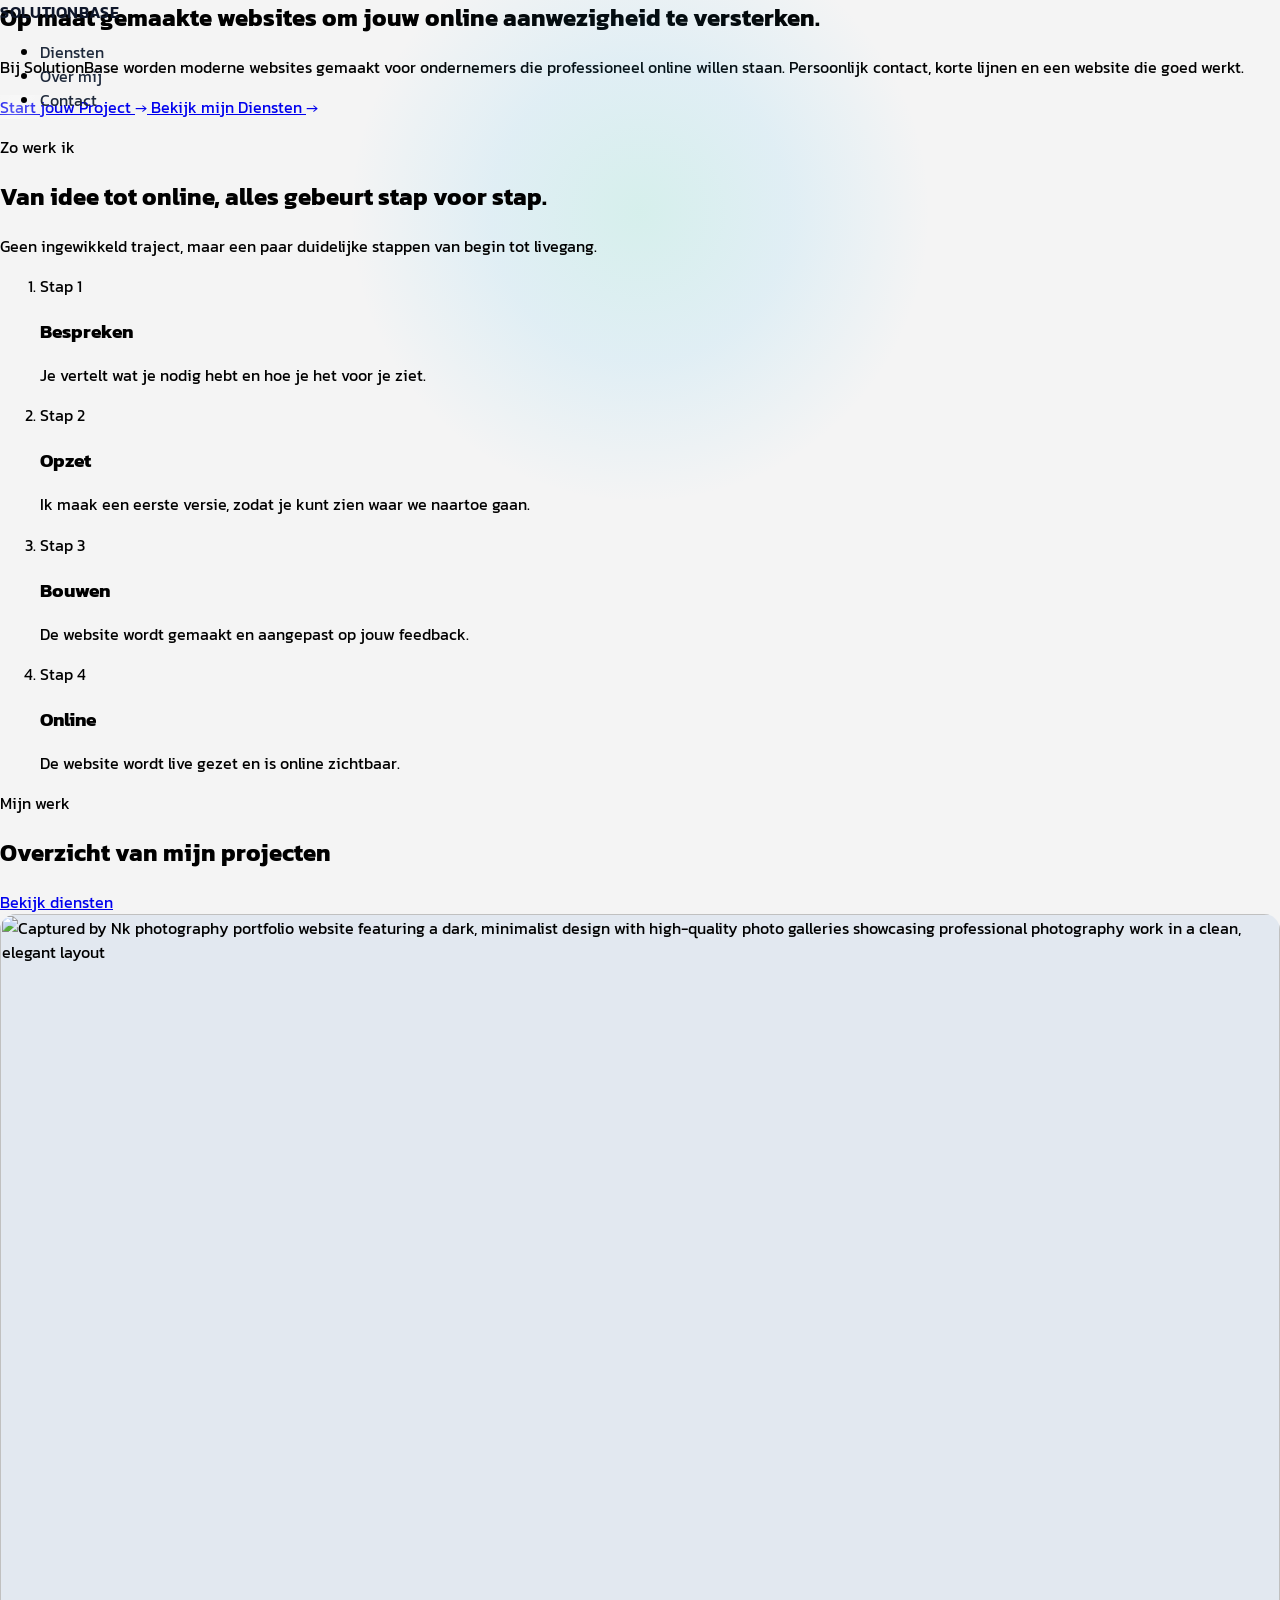
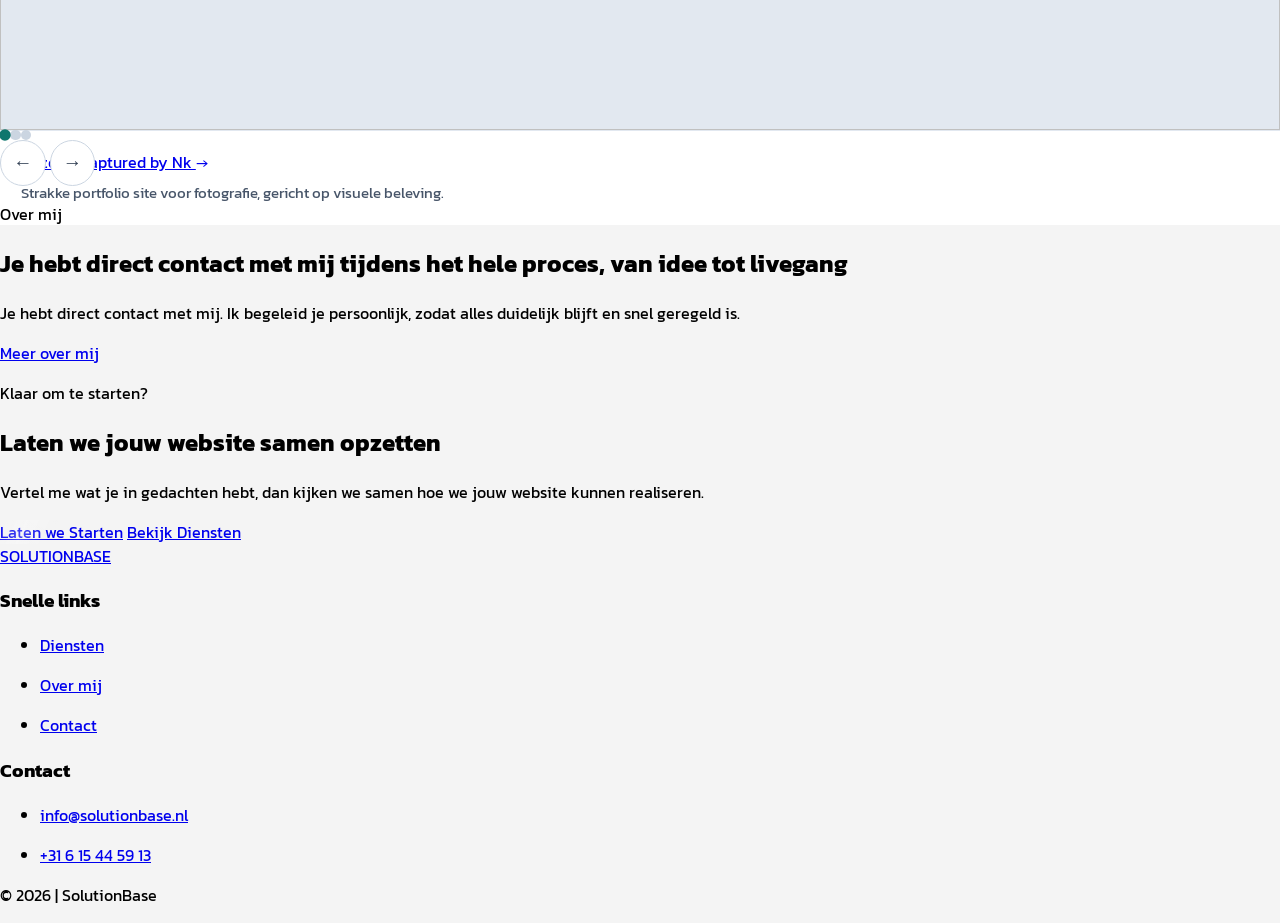
==== commit f1b98eb8: "update" ====
--- a/index.html
+++ b/index.html
@@ -36,17 +36,17 @@
         <section data-header-theme="dark" data-hero-glow class="relative overflow-hidden rounded-b-[2.5rem] bg-slate-950 text-slate-100 md:rounded-b-[6rem]">
             <div class="absolute inset-0 bg-[radial-gradient(circle_at_15%_20%,_rgba(45,212,191,0.20),_transparent_40%),radial-gradient(circle_at_85%_12%,_rgba(59,130,246,0.22),_transparent_36%)]"></div>
             <div class="relative mx-auto w-full max-w-6xl px-6 pb-24 pt-24 md:pb-32 md:pt-32">
-                <h1 class="hero-text-reveal mt-20 max-w-4xl text-4xl font-extrabold leading-tight text-white md:text-6xl">
+                <h1 data-word-reveal class="mt-20 max-w-4xl text-4xl font-extrabold leading-tight text-white md:text-6xl">
                     Op maat gemaakte websites om jouw online aanwezigheid te versterken.
                 </h1>
                 <p class="mt-8 max-w-3xl text-base leading-7 text-slate-300 md:text-lg">
                     Bij SolutionBase worden moderne websites gemaakt voor ondernemers die professioneel online willen staan. Persoonlijk contact, korte lijnen en een website die goed werkt.
                 </p>
                 <div class="mt-8 flex flex-wrap gap-3" data-stagger>
-                    <a href="contact.html" class="btn-arrow magnetic-btn inline-flex items-center gap-2 rounded-full bg-teal-400 px-6 py-3 text-sm font-semibold text-slate-950 transition hover:bg-teal-300">
+                    <a href="contact.html" class="btn-arrow inline-flex items-center gap-2 rounded-full bg-teal-400 px-6 py-3 text-sm font-semibold text-slate-950 transition hover:bg-teal-300">
                         Start jouw Project <span class="btn-arr" aria-hidden="true">→</span>
                     </a>
-                    <a href="diensten.html" class="btn-arrow magnetic-btn inline-flex items-center gap-2 rounded-full border border-slate-600 px-6 py-3 text-sm font-semibold text-slate-100 transition hover:border-slate-300 hover:text-white">
+                    <a href="diensten.html" class="btn-arrow inline-flex items-center gap-2 rounded-full border border-slate-600 px-6 py-3 text-sm font-semibold text-slate-100 transition hover:border-slate-300 hover:text-white">
                         Bekijk mijn Diensten <span class="btn-arr" aria-hidden="true">→</span>
                     </a>
                 </div>
@@ -117,114 +117,6 @@
             </div>
         </section>
 
-        <!-- STATS SECTION WITH COUNTERS -->
-        <section data-header-theme="light" class="px-4 py-14 md:px-6 md:py-18">
-            <div class="reveal-block mx-auto w-full max-w-7xl">
-                <div class="grid gap-8 md:grid-cols-3">
-                    <div class="rounded-[2rem] border border-slate-200/90 bg-white/80 p-8 text-center shadow-[0_8px_24px_rgba(15,23,42,0.08)]">
-                        <div class="counter text-4xl md:text-5xl" data-countTo="50">0</div>
-                        <p class="mt-3 text-slate-600">Websites gebouwd</p>
-                    </div>
-                    <div class="rounded-[2rem] border border-slate-200/90 bg-white/80 p-8 text-center shadow-[0_8px_24px_rgba(15,23,42,0.08)]">
-                        <div class="counter text-4xl md:text-5xl" data-countTo="95">0</div>
-                        <p class="mt-3 text-slate-600">% tevredenheid klanten</p>
-                    </div>
-                    <div class="rounded-[2rem] border border-slate-200/90 bg-white/80 p-8 text-center shadow-[0_8px_24px_rgba(15,23,42,0.08)]">
-                        <div class="counter text-4xl md:text-5xl" data-countTo="8">0</div>
-                        <p class="mt-3 text-slate-600">Jaar ervaring</p>
-                    </div>
-                </div>
-            </div>
-        </section>
-
-        <!-- TESTIMONIALS SECTION -->
-        <section data-header-theme="light" class="bg-[linear-gradient(180deg,_#f1f5f9_0%,_#ffffff_50%,_#f8fafc_100%)] px-4 py-14 md:px-6 md:py-18">
-            <div class="reveal-block mx-auto w-full max-w-7xl">
-                <div class="mb-12 text-center">
-                    <p class="text-sm font-semibold uppercase tracking-[0.15em] text-teal-700">Wat klanten zeggen</p>
-                    <h2 class="mt-3 text-3xl font-extrabold text-slate-900 md:text-5xl">Tevreden klanten, sterke resultaten</h2>
-                </div>
-
-                <div data-testimonial-slider class="relative">
-                    <div class="grid gap-8 md:grid-cols-3">
-                        <div class="testimonial-card">
-                            <div>
-                                <p class="testimonial-text">"Kane maakte exact wat ik nodig had. Professioneel, snel en goed luisterend naar mijn wensen."</p>
-                                <p class="testimonial-author">Jeroen Oost</p>
-                                <p class="testimonial-role">Eigenaar Food & Joy</p>
-                                <p class="testimonial-rating">⭐⭐⭐⭐⭐</p>
-                            </div>
-                        </div>
-                        <div class="testimonial-card">
-                            <div>
-                                <p class="testimonial-text">"Mijn portfolio website ziet er prachtig uit. Kane begreep precies wat ik voor ogen had."</p>
-                                <p class="testimonial-author">Nikita</p>
-                                <p class="testimonial-role">Fotograaf</p>
-                                <p class="testimonial-rating">⭐⭐⭐⭐⭐</p>
-                            </div>
-                        </div>
-                        <div class="testimonial-card">
-                            <div>
-                                <p class="testimonial-text">"Direct contact, snelle reacties en een website die echt werkt. Aanrader!"</p>
-                                <p class="testimonial-author">Maarten</p>
-                                <p class="testimonial-role">Directeur Webshop</p>
-                                <p class="testimonial-rating">⭐⭐⭐⭐⭐</p>
-                            </div>
-                        </div>
-                    </div>
-                    <div class="mt-8 flex justify-center gap-2" data-testimonial-dots></div>
-                </div>
-            </div>
-        </section>
-
-        <!-- CASE STUDY TIMELINE -->
-        <section data-header-theme="light" class="px-4 py-14 md:px-6 md:py-18">
-            <div class="reveal-block mx-auto w-full max-w-4xl">
-                <div class="mb-12 text-center">
-                    <p class="text-sm font-semibold uppercase tracking-[0.15em] text-teal-700">Ons proces</p>
-                    <h2 class="mt-3 text-3xl font-extrabold text-slate-900 md:text-4xl">Hoe we jouw website tot leven brengen</h2>
-                </div>
-
-                <div class="timeline">
-                    <div class="timeline-item">
-                        <div class="timeline-marker">1</div>
-                        <div class="timeline-content">
-                            <h4>Onderzoek & Planning</h4>
-                            <p>We bespreken je doelen, visie en publiek. Vervolgens maken we een duidelijk plan voor het ontwerp en de functionaliteit.</p>
-                        </div>
-                    </div>
-                    <div class="timeline-item">
-                        <div class="timeline-marker">2</div>
-                        <div class="timeline-content">
-                            <h4>Ontwerp & Prototyping</h4>
-                            <p>Je ziet eerste schetsen en mockups. Feedback wordt direct verwerkt tot je tevreden bent met het concept.</p>
-                        </div>
-                    </div>
-                    <div class="timeline-item">
-                        <div class="timeline-marker">3</div>
-                        <div class="timeline-content">
-                            <h4>Ontwikkeling & Build</h4>
-                            <p>Codering begint met moderne technologieën. We zorgen voor snelheid, veiligheid en een perfect beeld op alle devices.</p>
-                        </div>
-                    </div>
-                    <div class="timeline-item">
-                        <div class="timeline-marker">4</div>
-                        <div class="timeline-content">
-                            <h4>Testing & Optimalisatie</h4>
-                            <p>Alles wordt getest. Performance, veiligheid, gebruikservaring—alles moet perfect zijn voordat we live gaan.</p>
-                        </div>
-                    </div>
-                    <div class="timeline-item">
-                        <div class="timeline-marker">5</div>
-                        <div class="timeline-content">
-                            <h4>Launch & Support</h4>
-                            <p>Jouw website gaat live en staat online. Daarna ben ik beschikbaar voor support, updates en kleine aanpassingen.</p>
-                        </div>
-                    </div>
-                </div>
-            </div>
-        </section>
-
         <section data-header-theme="light" class="px-4 pb-8 md:px-6 md:pb-10">
             <div class="reveal-block mx-auto w-full max-w-7xl rounded-[2.2rem] border border-amber-200/80 bg-[linear-gradient(135deg,_#fff7ed_0%,_#ffffff_65%,_#eef2ff_100%)] p-7 shadow-[0_16px_42px_rgba(15,23,42,0.08)] md:p-10">
                 <div class="flex flex-wrap items-center justify-between gap-6">
--- a/styles/style.css
+++ b/styles/style.css
@@ -617,378 +617,16 @@
 	}
 }
 
-/* ===== SCROLL PROGRESS BAR ===== */
-.scroll-progress-bar {
-	position: fixed;
-	top: 0;
-	left: 0;
-	height: 3px;
-	background: linear-gradient(90deg, #2dd4bf, #38bdf8, #2dd4bf);
-	width: 0%;
-	z-index: 999;
-	transition: width 0.1s ease;
-}
-
-/* ===== MAGNETIC BUTTONS ===== */
-.magnetic-btn {
-	position: relative;
-	overflow: hidden;
-}
-
-@media (min-width: 1024px) and (hover: hover) and (pointer: fine) {
-	.magnetic-btn {
-		transition: transform 0.2s ease;
-	}
-}
-
-/* ===== STAGGERED TEXT REVEAL ===== */
-.hero-text-reveal {
-	display: inline;
-	overflow: hidden;
-}
-
-.hero-text-reveal span {
+/* --- Hero word reveal: lg+ only, activated by JS --- */
+.word-reveal-word {
 	display: inline-block;
 	opacity: 0;
-	transform: translateY(20px);
-	animation: textReveal 0.6s ease forwards;
-}
-
-@keyframes textReveal {
-	to {
-		opacity: 1;
-		transform: translateY(0);
-	}
-}
-
-/* ===== FLOATING ELEMENTS ===== */
-.floating {
-	animation: float 6s ease-in-out infinite;
-}
-
-.floating-slow {
-	animation: float 8s ease-in-out infinite;
-}
-
-.floating-slower {
-	animation: float 10s ease-in-out infinite;
-}
-
-@keyframes float {
-	0%, 100% {
-		transform: translateY(0px);
-	}
-	50% {
-		transform: translateY(-20px);
-	}
-}
-
-/* ===== COUNTER ANIMATION ===== */
-.counter {
-	font-size: 2.5rem;
-	font-weight: 900;
-	color: #0f766e;
-	transition: all 0.3s ease;
-}
-
-/* ===== BEFORE/AFTER SLIDER ===== */
-.before-after-container {
-	position: relative;
-	width: 100%;
-	overflow: hidden;
-	border-radius: 2rem;
-}
-
-.before-after-img {
-	display: block;
-	width: 100%;
-	height: auto;
-	max-width: 100%;
-}
-
-.before-after-resize {
-	position: absolute;
-	top: 0;
-	left: 0;
-	width: 50%;
-	height: 100%;
-	overflow: hidden;
-	cursor: ew-resize;
-}
-
-.before-after-resize img {
-	width: 100%;
-	height: 100%;
-	object-fit: cover;
-}
-
-.before-after-handle {
-	position: absolute;
-	top: 50%;
-	left: 50%;
-	transform: translate(-50%, -50%);
-	width: 60px;
-	height: 60px;
-	background: white;
-	border-radius: 50%;
-	box-shadow: 0 4px 16px rgba(15, 23, 42, 0.2);
-	display: flex;
-	align-items: center;
-	justify-content: center;
-	z-index: 10;
-}
-
-.before-after-handle::before,
-.before-after-handle::after {
-	content: "";
-	position: absolute;
-	width: 3px;
-	height: 20px;
-	background: #0f766e;
-}
-
-.before-after-handle::before {
-	left: 12px;
-}
-
-.before-after-handle::after {
-	right: 12px;
-}
-
-/* ===== TESTIMONIAL CAROUSEL ===== */
-.testimonial-card {
-	padding: 2rem;
-	border-radius: 2rem;
-	background: white;
-	border: 1px solid #e2e8f0;
-	min-height: 300px;
-	display: flex;
-	flex-direction: column;
-	justify-content: space-between;
-	opacity: 0.5;
-	transform: scale(0.9) translateY(20px);
-	transition: all 0.4s cubic-bezier(0.22, 1, 0.36, 1);
-}
-
-.testimonial-card.is-active {
+	transform: translateY(24px);
+	transition: opacity 0.55s ease, transform 0.65s cubic-bezier(0.22, 1, 0.36, 1);
+	transition-delay: var(--word-index-delay, 0ms);
+}
+
+.word-reveal-word.is-visible {
 	opacity: 1;
-	transform: scale(1) translateY(0);
-	border-color: #2dd4bf;
-	box-shadow: 0 16px 42px rgba(45, 212, 191, 0.15);
-}
-
-.testimonial-company-logo {
-	height: 40px;
-	width: auto;
-	object-fit: contain;
-	margin-bottom: 1rem;
-}
-
-.testimonial-text {
-	font-size: 1.1rem;
-	line-height: 1.6;
-	color: #475569;
-	font-style: italic;
-	margin-bottom: 1.5rem;
-}
-
-.testimonial-author {
-	font-weight: 700;
-	color: #0f172a;
-}
-
-.testimonial-role {
-	font-size: 0.9rem;
-	color: #64748b;
-}
-
-.testimonial-rating {
-	color: #f59e0b;
-	margin-top: 0.5rem;
-}
-
-/* ===== SKILL FILTER TAGS ===== */
-.skill-filter {
-	display: flex;
-	gap: 1rem;
-	flex-wrap: wrap;
-	margin-bottom: 2rem;
-}
-
-.skill-tag {
-	padding: 0.5rem 1rem;
-	border-radius: 2rem;
-	border: 2px solid #cbd5e1;
-	background: white;
-	cursor: pointer;
-	transition: all 0.3s ease;
-	font-weight: 600;
-	font-size: 0.9rem;
-	color: #475569;
-}
-
-.skill-tag:hover {
-	border-color: #2dd4bf;
-	color: #0f766e;
-}
-
-.skill-tag.is-active {
-	background: #2dd4bf;
-	border-color: #2dd4bf;
-	color: white;
-}
-
-/* ===== SERVICE COMPARISON TABLE ===== */
-.comparison-table {
-	width: 100%;
-	border-collapse: collapse;
-	margin-top: 2rem;
-}
-
-.comparison-table th {
-	background: #f1f5f9;
-	padding: 1rem;
-	text-align: left;
-	font-weight: 700;
-	color: #0f172a;
-	border-bottom: 2px solid #e2e8f0;
-}
-
-.comparison-table td {
-	padding: 1rem;
-	border-bottom: 1px solid #e2e8f0;
-	color: #475569;
-}
-
-.comparison-table tr:hover {
-	background: #f8fafc;
-}
-
-.comparison-check {
-	color: #2dd4bf;
-	font-weight: 700;
-	font-size: 1.2rem;
-}
-
-.comparison-cross {
-	color: #cbd5e1;
-	font-weight: 700;
-	font-size: 1.2rem;
-}
-
-/* ===== PAGE TRANSITION ===== */
-.page-transition {
-	animation: pageSlideIn 0.5s cubic-bezier(0.22, 1, 0.36, 1);
-}
-
-@keyframes pageSlideIn {
-	from {
-		opacity: 0;
-		transform: translateY(20px);
-	}
-	to {
-		opacity: 1;
-		transform: translateY(0);
-	}
-}
-
-/* ===== HOVER LIFT EFFECT ===== */
-.hover-lift {
-	transition: transform 0.3s ease, box-shadow 0.3s ease;
-}
-
-@media (min-width: 1024px) and (hover: hover) and (pointer: fine) {
-	.hover-lift:hover {
-		transform: translateY(-8px);
-		box-shadow: 0 20px 42px rgba(15, 23, 42, 0.15);
-	}
-}
-
-/* ===== ANIMATED GRADIENT BACKGROUND ===== */
-.gradient-animate {
-	background-size: 400% 400%;
-	animation: gradientShift 15s ease infinite;
-}
-
-@keyframes gradientShift {
-	0% {
-		background-position: 0% 50%;
-	}
-	50% {
-		background-position: 100% 50%;
-	}
-	100% {
-		background-position: 0% 50%;
-	}
-}
-
-/* ===== CASE STUDY TIMELINE ===== */
-.timeline {
-	position: relative;
-	padding: 2rem 0;
-}
-
-.timeline-item {
-	display: flex;
-	gap: 2rem;
-	margin-bottom: 3rem;
-	opacity: 0;
-	transform: translateX(-20px);
-	transition: all 0.6s ease;
-}
-
-.timeline-item.is-visible {
-	opacity: 1;
-	transform: translateX(0);
-}
-
-.timeline-marker {
-	position: relative;
-	width: 60px;
-	height: 60px;
-	border-radius: 50%;
-	background: linear-gradient(135deg, #2dd4bf, #0f766e);
-	display: flex;
-	align-items: center;
-	justify-content: center;
-	color: white;
-	font-weight: 700;
-	flex-shrink: 0;
-	box-shadow: 0 4px 12px rgba(13, 148, 136, 0.3);
-}
-
-.timeline-content {
-	flex: 1;
-	padding: 1.5rem;
-	background: white;
-	border-radius: 1rem;
-	border-left: 3px solid #2dd4bf;
-}
-
-.timeline-content h4 {
-	margin: 0 0 0.5rem 0;
-	color: #0f172a;
-	font-size: 1.1rem;
-}
-
-.timeline-content p {
-	margin: 0;
-	color: #475569;
-	line-height: 1.6;
-}
-
-/* ===== RESPONSIVE ADJUSTMENTS ===== */
-@media (prefers-reduced-motion: reduce) {
-	.floating,
-	.floating-slow,
-	.floating-slower,
-	.gradient-animate {
-		animation: none;
-	}
-
-	.hero-text-reveal span {
-		animation: none;
-		opacity: 1;
-		transform: none;
-	}
-}
+	transform: translateY(0);
+}
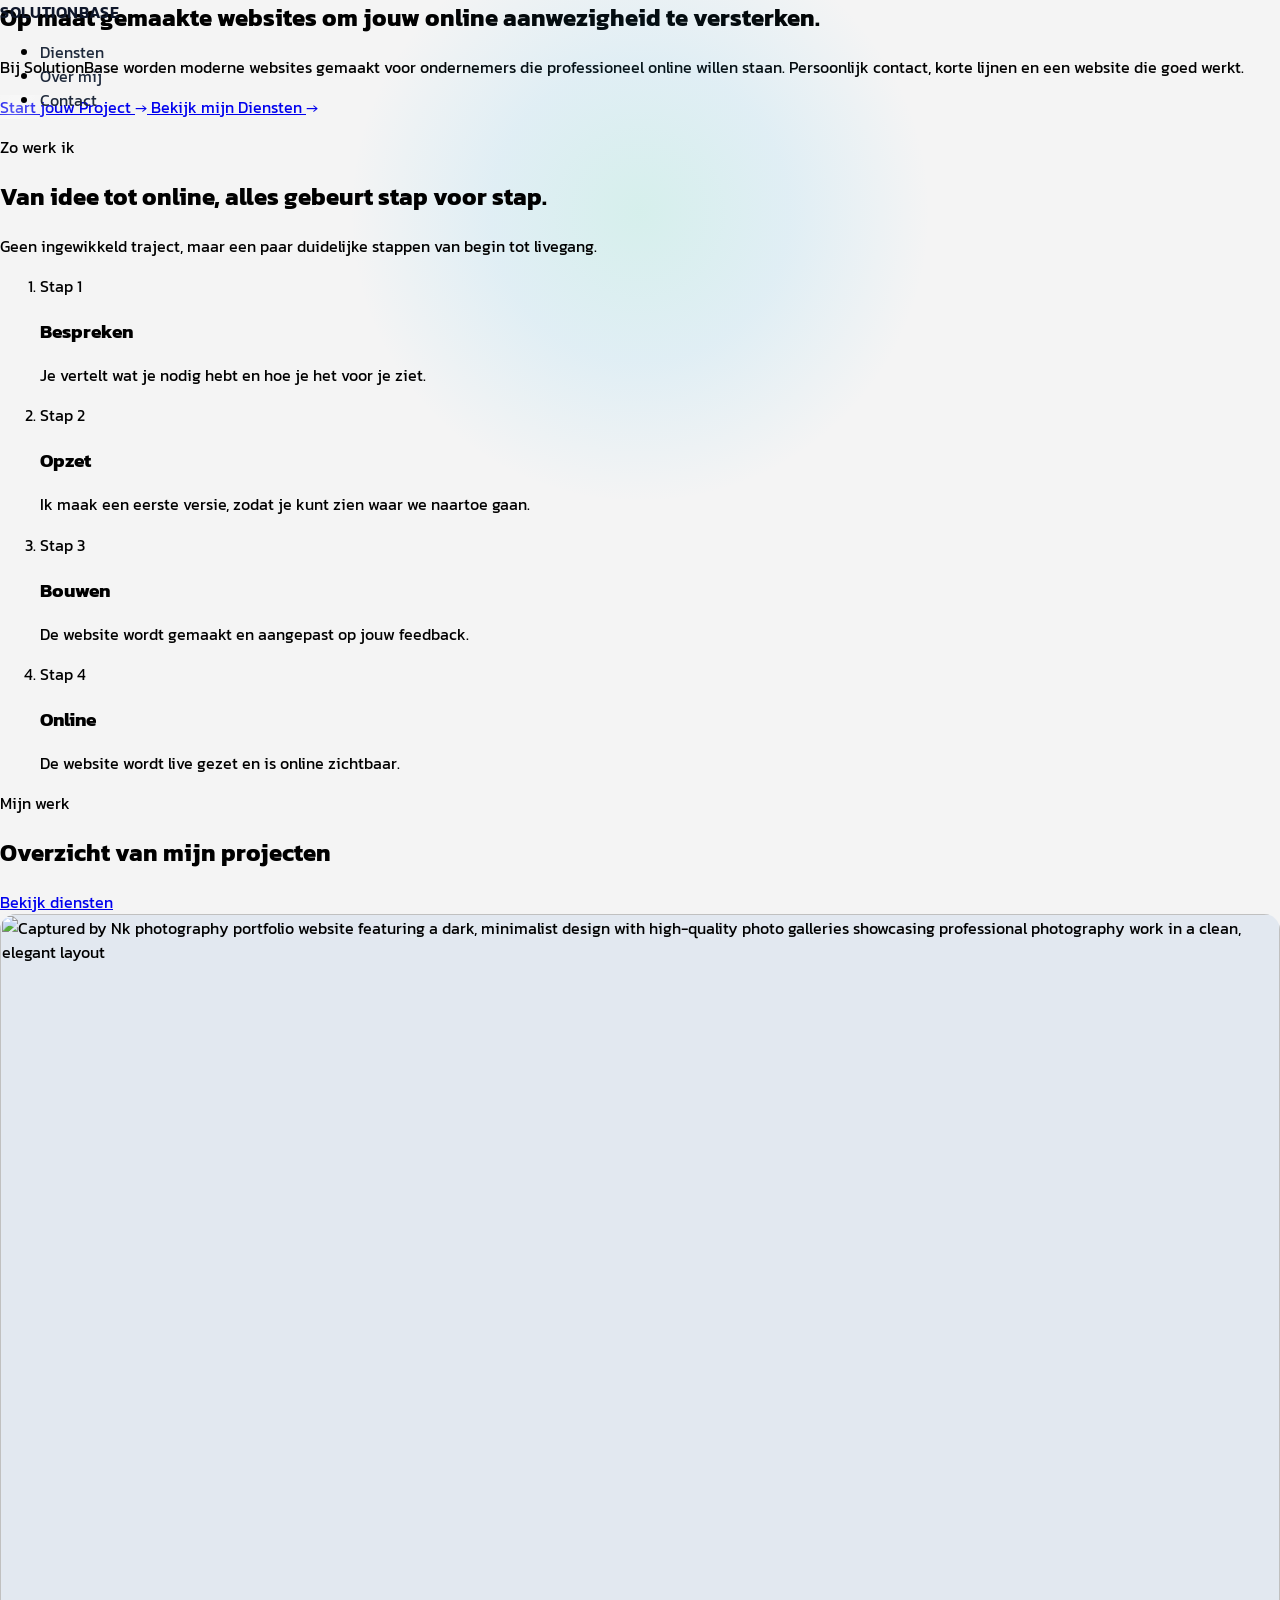
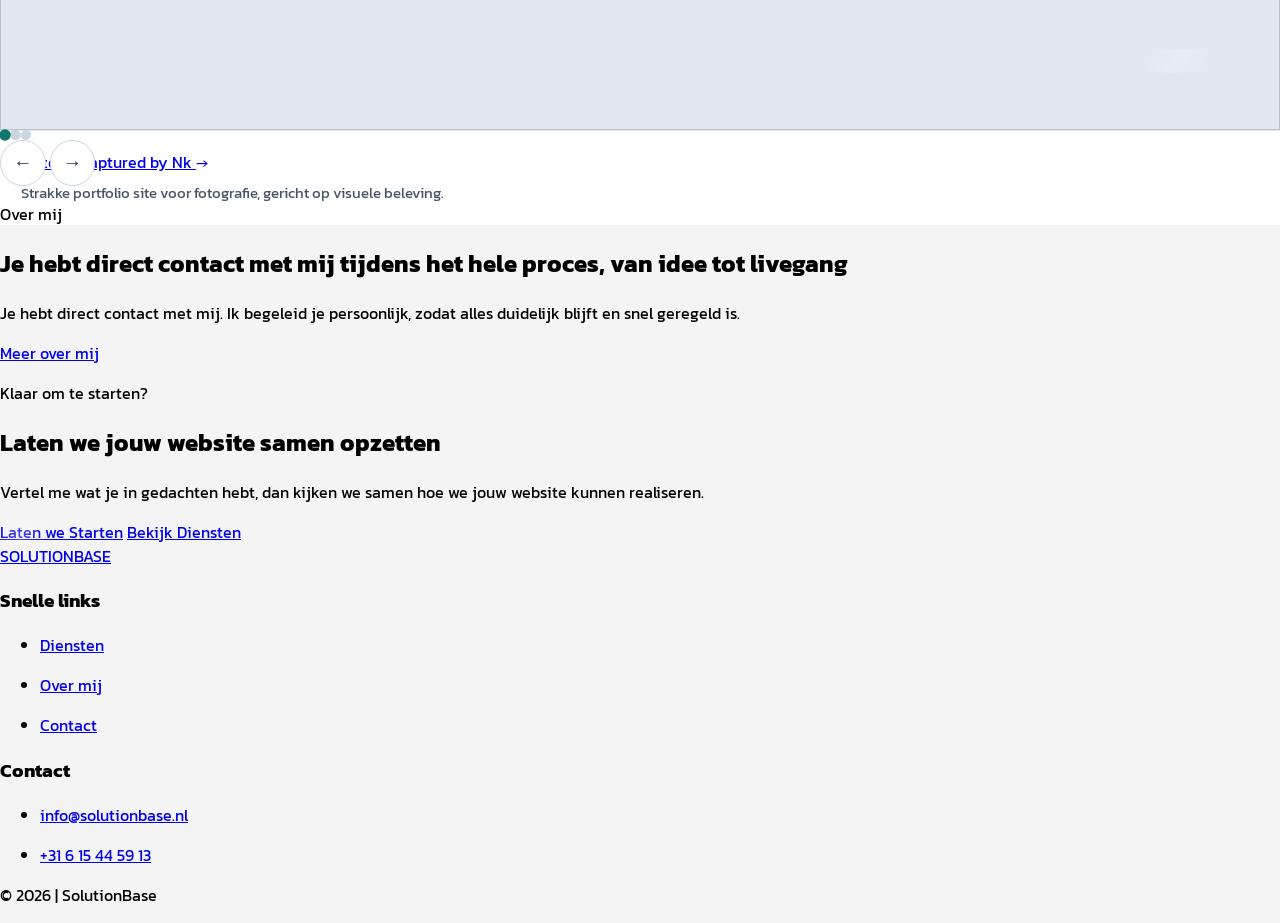
==== commit 38b777b9: "Update index.html" ====
--- a/index.html
+++ b/index.html
@@ -5,7 +5,7 @@
     <title>Website op maat laten maken | SolutionBase</title>
     <meta name="description" content="Laat een professionele website op maat maken door SolutionBase. Snelle, moderne websites voor bedrijven die online willen groeien."/>
     <link rel="icon" type="image/x-icon" href="../assets/icons/favicon.ico?v=2" />
-    <link rel="shortcut icon" href="../assets/icons/favicon.ico?v=2" />
+    <link rel="shortcut icon" href="../assets/icons/favicon.ico" />
     <link rel="stylesheet" href="/styles/style.css" />
     <script src="/scripts/script.js" defer></script>
     <script src="https://cdn.jsdelivr.net/npm/@tailwindcss/browser@4"></script>
@@ -179,4 +179,4 @@
     </footer>
 
 </body>
-</html>+</html>
--- a/styles/style.css
+++ b/styles/style.css
@@ -336,6 +336,45 @@
 	outline-offset: 2px;
 }
 
+button[data-submit-button][disabled] {
+	opacity: 0.82;
+	cursor: not-allowed;
+}
+
+button[data-submit-button].is-loading {
+	filter: saturate(0.88);
+}
+
+.form-feedback {
+	min-height: 1.5rem;
+	margin: 0;
+	font-size: 0.92rem;
+	line-height: 1.45;
+	font-weight: 500;
+	opacity: 0;
+	transform: translateY(3px);
+	transition: opacity 0.2s ease, transform 0.2s ease, color 0.2s ease;
+}
+
+.form-feedback.is-loading,
+.form-feedback.is-success,
+.form-feedback.is-error {
+	opacity: 1;
+	transform: translateY(0);
+}
+
+.form-feedback.is-loading {
+	color: #0f766e;
+}
+
+.form-feedback.is-success {
+	color: #047857;
+}
+
+.form-feedback.is-error {
+	color: #b91c1c;
+}
+
 .btn-arrow::before {
 	content: "";
 	position: absolute;
